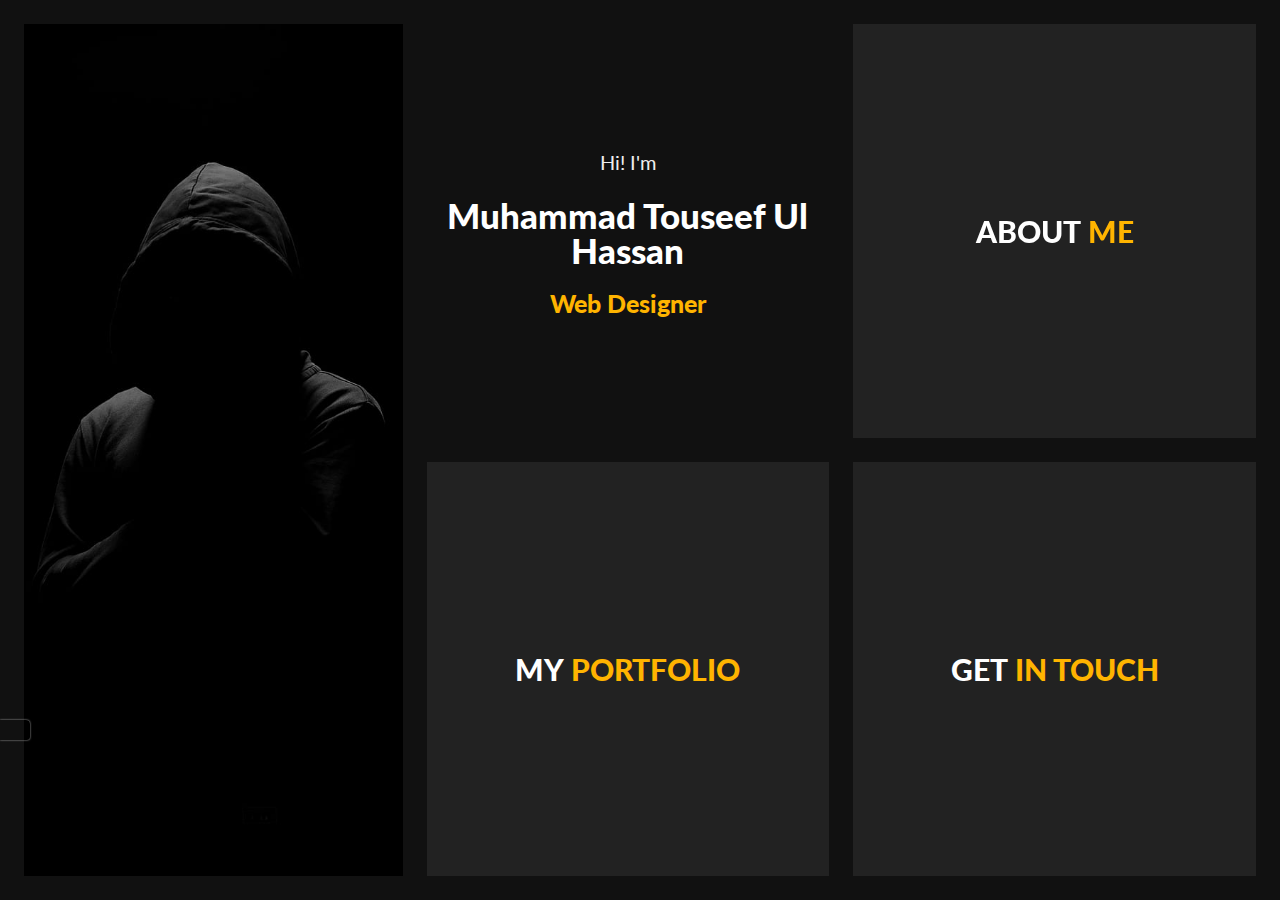
==== index.html @ 1f304528 "potfolio site" ====
<!DOCTYPE html>
<html lang="en">

<head>
      <meta charset="utf-8" />
      <title>Personal Portfolio</title>
      <meta name="viewport" content="width=device-width, initial-scale=1.0" />
      <link href="https://fonts.googleapis.com/css?family=Lato:400,700,900" rel="stylesheet" />

      <!-- Template CSS Files -->
      <!-- <link rel="stylesheet" type="text/css" href="css/font-awesome.min.css" /> -->
      <link rel="stylesheet" href="https://cdnjs.cloudflare.com/ajax/libs/font-awesome/6.4.0/css/all.min.css" integrity="sha512-iecdLmaskl7CVkqkXNQ/ZH/XLlvWZOJyj7Yy7tcenmpD1ypASozpmT/E0iPtmFIB46ZmdtAc9eNBvH0H/ZpiBw==" crossorigin="anonymous" referrerpolicy="no-referrer" />      <link rel="stylesheet" type="text/css" href="css/jquery.animatedheadline.css" />
      <link rel="stylesheet" type="text/css" href="css/materialize.min.css" />
      <link rel="stylesheet" type="text/css" href="css/style.css" />
      <link rel="stylesheet" type="text/css" href="css/skins/yellow.css" />

      <!-- Live Style Switcher - demo only -->
      <link rel="alternate stylesheet" type="text/css" title="blue" href="css/skins/blue.css" />
      <link rel="alternate stylesheet" type="text/css" title="blueviolet" href="css/skins/blueviolet.css" />
      <link rel="alternate stylesheet" type="text/css" title="goldenrod" href="css/skins/goldrenrod.css" />
      <link rel="alternate stylesheet" type="text/css" title="green" href="css/skins/green.css" />
      <link rel="alternate stylesheet" type="text/css" title="magenta" href="css/skins/magenta.css" />
      <link rel="alternate stylesheet" type="text/css" title="orange" href="css/skins/orange.css" />
      <link rel="alternate stylesheet" type="text/css" title="purple" href="css/skins/purple.css" />
      <link rel="alternate stylesheet" type="text/css" title="red" href="css/skins/red.css" />
      <link rel="alternate stylesheet" type="text/css" title="yellow" href="css/skins/yellow.css" />
      <link rel="alternate stylesheet" type="text/css" title="yellowgreen" href="css/skins/yellowgreen.css" />
      <link rel="stylesheet" type="text/css" href="css/styleswitcher.css" />

      <!-- Template JS Files -->
      <script src="js/modernizr.custom.js"></script>
</head>

<body class="dark">
      <!-- Preloader Start -->
      <div id="loader-wrapper">
            <div id="loader"></div>
            <div class="loader-section section-left"></div>
            <div class="loader-section section-right"></div>
      </div>
      <!-- Preloader Ends -->
      <!-- Live Style Switcher Starts - demo only -->
      <div id="switcher" class="">
            <div class="content-switcher">
                  <h4>STYLE SWITCHER</h4>
                  <ul>
                        <li>
                              <a href="#" onclick="setActiveStyleSheet('purple');" title="purple" class="color"><img
                                          src="images/styleswitcher/purple.png" alt="purple" /></a>
                        </li>
                        <li>
                              <a href="#" onclick="setActiveStyleSheet('red');" title="red" class="color"><img
                                          src="images/styleswitcher/red.png" alt="red" /></a>
                        </li>
                        <li>
                              <a href="#" onclick="setActiveStyleSheet('blueviolet');" title="blueviolet"
                                    class="color"><img src="images/styleswitcher/blueviolet.png" alt="blueviolet" /></a>
                        </li>
                        <li>
                              <a href="#" onclick="setActiveStyleSheet('blue');" title="blue" class="color"><img
                                          src="images/styleswitcher/blue.png" alt="blue" /></a>
                        </li>
                        <li>
                              <a href="#" onclick="setActiveStyleSheet('goldenrod');" title="goldenrod"
                                    class="color"><img src="images/styleswitcher/goldenrod.png" alt="goldenrod" /></a>
                        </li>
                        <li>
                              <a href="#" onclick="setActiveStyleSheet('magenta');" title="magenta" class="color"><img
                                          src="images/styleswitcher/magenta.png" alt="magenta" /></a>
                        </li>
                        <li>
                              <a href="#" onclick="setActiveStyleSheet('yellowgreen');" title="yellowgreen"
                                    class="color"><img src="images/styleswitcher/yellowgreen.png"
                                          alt="yellowgreen" /></a>
                        </li>
                        <li>
                              <a href="#" onclick="setActiveStyleSheet('orange');" title="orange" class="color"><img
                                          src="images/styleswitcher/orange.png" alt="orange" /></a>
                        </li>
                        <li>
                              <a href="#" onclick="setActiveStyleSheet('green');" title="green" class="color"><img
                                          src="images/styleswitcher/green.png" alt="green" /></a>
                        </li>
                        <li>
                              <a href="#" onclick="setActiveStyleSheet('yellow');" title="yellow" class="color"><img
                                          src="images/styleswitcher/yellow.png" alt="yellow" /></a>
                        </li>
                  </ul>
                  <h4>BODY SKIN</h4>

                  <label>
                        <input class="dark_switch" type="radio" name="color_style" id="is_light" value="light" />
                        Light</label>
                  <label>
                        <input class="dark_switch" type="radio" name="color_style" id="is_dark" value="dark"
                              checked="checked" />
                        Dark</label><br />

                  <!-- <a href="" class="waves-effect waves-light btn font-weight-700 purchase hoverable"><i
                              class="fa fa-shopping-cart"></i> Purchase</a> -->
                  <div id="hideSwitcher">&times;</div>
            </div>
      </div>
      <div id="showSwitcher" class="styleSecondColor">
            <!-- <i class="fa fa-cog fa-spin"></i> -->
            <i class="fa fa-duotone fa-gear fa-spin"></i>
      </div>
      <!-- Live Style Switcher Ends - demo only -->
      <!-- Wrapper Starts -->
      <div class="wrapper">
            <div class="main-picture men hide-on-med-and-down"></div>
            <div id="bl-main" class="bl-main">
                  <!-- Top Left Section Starts -->
                  <section class="topleft">
                        <div class="bl-box row valign-wrapper">
                              <div class="row valign-wrapper mb-0">
                                    <div class="title-heading">
                                          <div class="selector uppercase" id="selector">
                                                <h3 class="ah-headline p-none m-none">
                                                      <span class="font-weight-400">Hi! I'm</span>
                                                      <span class="my-name">Muhammad Touseef Ul Hassan</span>
                                                      <span class="ah-words-wrapper">
                                                            <b class="is-visible">Web Designer</b>
                                                            <b>Web Developer</b>
                                                            <b>Graphic Designer</b>
                                                      </span>
                                                </h3>
                                          </div>
                                    </div>
                              </div>
                        </div>
                  </section>
                  <!-- Top Left Section Ends -->
                  <!-- About Section Starts -->
                  <section>
                        <!-- About Title Starts -->
                        <div class="bl-box valign-wrapper">
                              <div class="page-title center-align">
                                    <h2 class="center-align">
                                          <span data-hover="About">About </span>
                                          <span data-hover="Me">Me</span>
                                    </h2>
                              </div>
                        </div>
                        <!-- About Title Ends -->
                        <!-- About Expanded Starts -->
                        <div class="bl-content">
                              <!-- Main Heading Starts -->
                              <div class="container page-title custom-page-title">
                                    <h2 class="center-align">
                                          <span>About</span>
                                          <span>Me</span>
                                    </h2>
                              </div>
                              <!-- Main Heading Ends -->
                              <div class="container infos">
                                    <!-- Divider Starts -->
                                    <div class="divider center-align">
                                          <span class="outer-line"></span>
                                          <span class="fa fa-vcard" aria-hidden="true"></span>
                                          <span class="outer-line"></span>
                                    </div>
                                    <!-- Divider Ends -->
                                    <!-- Personal Informations Starts -->
                                    <div class="row">
                                          <!-- Picture Starts -->
                                          <div
                                                class="col s12 m4 profile-picture show-on-medium-and-down section-padding">
                                                <img src="images/touseef.jpeg" class="responsive-img my-picture"
                                                      alt="My Photo" />
                                          </div>
                                          <!-- Picture Ends -->
                                          <div class="col s12 m8 l12 xl12 personal-info section-padding">
                                                <h6 class="uppercase">
                                                      <i class="fa fa-user"></i> Personal Info
                                                </h6>
                                                <div class="col m12 l12 xl9 p-none">
                                                      <p class="second-font">
                                                            I'm a Web Designer & Developer based in Punjab,
                                                            Pakistan. I have serious passion for developing, animations
                                                            and creating intuitive, with over 2+ years of experience.
                                                      </p>
                                                </div>
                                                <div class="col s12 m12 l6 p-none">
                                                      <ul class="second-font list-1">
                                                            <li>
                                                                  <span class="font-weight-700">First Name: </span>Muhammad Touseef Ul
                                                            </li>
                                                            <li>
                                                                  <span class="font-weight-700">Last Name: </span>Hassan
                                                            </li>
                                                            <li>
                                                                  <span class="font-weight-700">Date of birth: </span>18
                                                                  February 2000
                                                            </li>
                                                            <li>
                                                                  <span class="font-weight-700">Nationality:
                                                                  </span>Pakistan
                                                            </li>
                                                            <li>
                                                                  <span class="font-weight-700">Freelance:
                                                                  </span>Available
                                                            </li>
                                                      </ul>
                                                </div>
                                                <div class="col s12 m12 l6 p-none">
                                                      <ul class="second-font list-2">
                                                            <li>
                                                                  <span class="font-weight-700">Phone: </span>+92 3405442921
                                                            </li>
                                                            <li>
                                                                  <span class="font-weight-700">Address: </span>Jhelum,
                                                                  Pakistan
                                                            </li>
                                                            <li>
                                                                  <span class="font-weight-700">Email:
                                                                  </span>iamtouseef2000@gmail.com
                                                            </li>
                                                            <li>
                                                                  <span class="font-weight-700">Spoken Langages:
                                                                  </span>English - Urdu - Punjabi
                                                            </li>
                                                            <li>
                                                                  <span class="font-weight-700">Skype:
                                                                  </span>live:.cid.1e5088c8963021e5
                                                            </li>
                                                      </ul>
                                                </div>
                                                <a href="partials/Muhammad Touseef Ul Hassan Curriculum Vitae 3.0.pdf" class="btn btn-download font-weight-700" download>
                                                      Download CV <i class="fa fa-file-pdf"></i>
                                                </a>
                                                <!-- <a href="blog-dark.html" class="btn btn-blog font-weight-700">
                                                      My Blog <i class="fa fa-edit"></i>
                                                </a> -->
                                          </div>
                                    </div>
                                    <!-- Personal Informations Ends -->
                              </div>
                              <!-- Resume Starts -->
                              <div class="resume-container">
                                    <div class="container">
                                          <div class="valign-wrapper row">
                                                <!-- Resume Menu Starts -->
                                                <div class="resume-list col l4 section-padding">
                                                      <div class="resume-list-item is-active" data-index="0"
                                                            id="resume-list-item-0">
                                                            <div class="resume-list-item-inner">
                                                                  <h6 class="resume-list-item-title uppercase">
                                                                        <i class="fa fa-briefcase"></i> Experience
                                                                  </h6>
                                                            </div>
                                                      </div>
                                                      <div class="resume-list-item" data-index="1"
                                                            id="resume-list-item-1">
                                                            <div class="resume-list-item-inner">
                                                                  <h6 class="resume-list-item-title uppercase">
                                                                        <i class="fa fa-graduation-cap"></i> Education
                                                                  </h6>
                                                            </div>
                                                      </div>
                                                      <div class="resume-list-item" data-index="2"
                                                            id="resume-list-item-2">
                                                            <div class="resume-list-item-inner">
                                                                  <h6 class="resume-list-item-title uppercase">
                                                                        <i class="fa fa-star"></i> Skills
                                                                  </h6>
                                                            </div>
                                                      </div>
                                                </div>
                                                <!-- Resume Menu Ends -->
                                                <!-- Resume Content Starts -->
                                                <div class="col s12 m12 l8 resume-cards-container section-padding">
                                                      <div class="resume-cards">
                                                            <!-- Experience Starts -->
                                                            <div class="resume-card resume-card-0" data-index="0">
                                                                  <!-- Experience Header Title Starts -->
                                                                  <div class="resume-card-header">
                                                                        <div class="resume-card-name">
                                                                              <i class="fa fa-briefcase"></i> Experience
                                                                        </div>
                                                                  </div>
                                                                  <!-- Experience Header Title Ends -->
                                                                  <!-- Experience Content Starts -->
                                                                  <div class="resume-card-body experience">
                                                                        <div
                                                                              class="resume-card-body-container second-font">
                                                                              <!-- Single Experience Starts -->
                                                                              <div class="resume-content">
                                                                                    <h6 class="uppercase">
                                                                                          <span>Web Developer -
                                                                                          </span><i>ACE Money Transfer</i>
                                                                                    </h6>
                                                                                    <span class="date"><i
                                                                                                class="fa fa-calendar-o"></i>
                                                                                          2023 -
                                                                                          Present</span>
                                                                                    <p>
                                                                                         Working as a PHP Laravel Web Developer.  
                                                                                    </p>
                                                                              </div>
                                                                              <!-- Single Experience Ends -->
                                                                              <span class="separator"></span>
                                                                              <!-- Single Experience Starts -->
                                                                              <div class="resume-content">
                                                                                    <h6 class="uppercase">
                                                                                          <span>Front end Web Developer -
                                                                                          </span><i>EssentialSofts</i>
                                                                                    </h6>
                                                                                    <span class="date"><i
                                                                                                class="fa fa-calendar-o"></i>
                                                                                          2021</span>
                                                                                    <p>
                                                                                          Worked as an internee in front end web development.
                                                                                    </p>
                                                                              </div>
                                                                              <!-- Single Experience Ends -->
                                                                              <span class="separator"></span>
                                                                              <!-- Single Experience Starts -->
                                                                              <div class="resume-content">
                                                                                    <h6 class="uppercase">
                                                                                          <span>Senior Vice President -
                                                                                          </span><i>Hayatian Computing Society</i>
                                                                                    </h6>
                                                                                    <span class="date"><i
                                                                                                class="fa fa-calendar-o"></i>
                                                                                          2021 -
                                                                                          2022</span>
                                                                                    <p>
                                                                                          Served a University's Society as a Senior Vice President
                                                                                    </p>
                                                                              </div>
                                                                              <!-- Single Experience Ends -->
                                                                              <span class="separator"></span>
                                                                              <!-- Single Experience Starts -->
                                                                              <div class="resume-content">
                                                                                    <h6 class="uppercase">
                                                                                          <span>Information Secretary -
                                                                                          </span><i>Hayatian Computing Society</i>
                                                                                    </h6>
                                                                                    <span class="date"><i
                                                                                                class="fa fa-calendar-o"></i>
                                                                                          2020 -
                                                                                          2021</span>
                                                                                    <p>
                                                                                          Served a University's Society as an Information Secretary
                                                                                    </p>
                                                                              </div>
                                                                        </div>
                                                                  </div>
                                                                  <!-- Experience Content Starts -->
                                                            </div>
                                                            <!-- Experience Ends -->
                                                            <!-- Education Starts -->
                                                            <div class="resume-card resume-card-1" data-index="1">
                                                                  <!-- Education Header Title Starts -->
                                                                  <div class="resume-card-header">
                                                                        <div class="resume-card-name">
                                                                              <i class="fa fa-graduation-cap"></i>
                                                                              Education
                                                                        </div>
                                                                  </div>
                                                                  <!-- Education Header Title Starts -->
                                                                  <div class="resume-card-body education">
                                                                        <div
                                                                              class="resume-card-body-container second-font">
                                                                              <!-- Single Education Starts -->
                                                                              <div class="resume-content">
                                                                                    <h6 class="uppercase">
                                                                                          <span>Bachelors in Computer Science -
                                                                                          </span><i>University of Gujrat</i>
                                                                                    </h6>
                                                                                    <span class="date"><i
                                                                                                class="fa fa-calendar-o"></i>
                                                                                          2018 -
                                                                                          2022</span>
                                                                                    <p>
                                                                                          Studied Bachelors in Computer Science from University of Gujrat
                                                                                    </p>
                                                                              </div>
                                                                              <!-- Single Education Ends -->
                                                                              <span class="separator"></span>
                                                                              <!-- Single Education Starts -->
                                                                              <div class="resume-content">
                                                                                    <h6 class="uppercase">
                                                                                          <span>FSc. Pre Engineering -
                                                                                          </span><i>Govt. Postgraduate College, Jhelum</i>
                                                                                    </h6>
                                                                                    <span class="date"><i
                                                                                                class="fa fa-calendar-o"></i>
                                                                                          2016 -
                                                                                          2018</span>
                                                                                    <p>
                                                                                          Studied FSc. Pre Engineering at Govt. Postgraduate College, Jhelum
                                                                                    </p>
                                                                              </div>
                                                                              <!-- Single Education Ends -->
                                                                              <span class="separator"></span>
                                                                              <!-- Single Education Starts -->
                                                                              <div class="resume-content">
                                                                                    <h6 class="uppercase">
                                                                                          <span>Matriculation -
                                                                                          </span><i>Govt. High School, Sarai Alamgir</i>
                                                                                    </h6>
                                                                                    <span class="date"><i
                                                                                                class="fa fa-calendar-o"></i>
                                                                                          2014 -
                                                                                          2016</span>
                                                                                    <p>
                                                                                          Studied Matriculation at Govt. High School, Sarai Alamgir
                                                                                    </p>
                                                                              </div>
                                                                              <!-- Single Education Ends -->
                                                                        </div>
                                                                  </div>
                                                            </div>
                                                            <!-- Education Ends -->
                                                            <!-- Skills Starts -->
                                                            <div class="resume-card resume-card-2" data-index="2">
                                                                  <!-- Skills Header Title Starts -->
                                                                  <div class="resume-card-header">
                                                                        <div class="resume-card-name">
                                                                              <i class="fa fa-star"></i> Skills
                                                                        </div>
                                                                  </div>
                                                                  <!-- Skills Header Title Starts -->
                                                                  <div class="resume-card-body skills">
                                                                        <div
                                                                              class="resume-card-body-container second-font">
                                                                              <div class="row">
                                                                                    <!-- Skills Row Starts -->
                                                                                    <div class="col s6">
                                                                                          <!-- Single Skills Starts -->
                                                                                          <div class="resume-content">
                                                                                                <h6 class="uppercase">
                                                                                                      Html <i class="fa-brands fa-html5 fa-fade fa-lg" style="color: #e34c26; margin-left: 38px;"></i></h6>
                                                                                                <p>
                                                                                                      <i
                                                                                                            class="fa fa-star"></i>
                                                                                                      <i
                                                                                                            class="fa fa-star"></i>
                                                                                                      <i
                                                                                                            class="fa fa-star"></i>
                                                                                                      <i
                                                                                                            class="fa fa-star"></i>
                                                                                                      <i class="fa-regular fa-star"></i>

                                                                                                </p>
                                                                                          </div>
                                                                                          <!-- Single Skills Ends -->
                                                                                          <!-- Single Skills Starts -->
                                                                                          <div class="resume-content">
                                                                                                <h6 class="uppercase">
                                                                                                      Javascript <i class="fa-brands fa-square-js fa-fade fa-lg" style="color: #F0DB4F; margin-left: 5px;"></i></h6>
                                                                                                <p>
                                                                                                      <i
                                                                                                            class="fa fa-star"></i>
                                                                                                      <i
                                                                                                            class="fa fa-star"></i>
                                                                                                      <i
                                                                                                            class="fa fa-star"></i>
                                                                                                      <i
                                                                                                            class="fa fa-star-half-stroke"></i>
                                                                                                      <i class="fa-regular fa-star"></i>
                                                                                                </p>
                                                                                          </div>
                                                                                          <!-- Single Skills Ends -->
                                                                                          <!-- Single Skills Starts -->
                                                                                          <div class="resume-content">
                                                                                                <h6 class="uppercase">
                                                                                                      CSS <i class="fa-brands fa-css3-alt fa-fade fa-lg" style="color: #3C99DC; margin-left: 46px;"></i></h6>
                                                                                                <p>
                                                                                                      <i
                                                                                                            class="fa fa-star"></i>
                                                                                                      <i
                                                                                                            class="fa fa-star"></i>
                                                                                                      <i
                                                                                                            class="fa fa-star"></i>
                                                                                                      <i
                                                                                                            class="fa fa-star-half-stroke"></i>
                                                                                                      <i class="fa-regular fa-star"></i>
                                                                                                </p>
                                                                                          </div>
                                                                                          <!-- Single Skills Ends -->
                                                                                          <!-- Single Skills Starts -->
                                                                                          <div class="resume-content">
                                                                                                <h6 class="uppercase">
                                                                                                      PHP <i class="fa-brands fa-php fa-fade fa-xl" style="color: #474A8A; margin-left: 35px;"></i></h6>
                                                                                                <p>
                                                                                                      <i
                                                                                                      class="fa fa-star"></i>
                                                                                                      <i
                                                                                                            class="fa fa-star"></i>
                                                                                                      <i
                                                                                                            class="fa fa-star"></i>
                                                                                                      <i
                                                                                                            class="fa fa-star-half-stroke"></i>
                                                                                                      <i class="fa-regular fa-star"></i>
                                                                                                </p>
                                                                                          </div>
                                                                                          <!-- Single Skills Ends -->
                                                                                          <!-- Single Skills Starts -->
                                                                                          <div class="resume-content">
                                                                                                <h6 class="uppercase">
                                                                                                      jQuery  <i class="fa-solid fa-code fa-fade fa-lg" style="color: #0868AC; margin-left: 22px;"></i>
                                                                                                <p>
                                                                                                      <i
                                                                                                            class="fa fa-star"></i>
                                                                                                      <i
                                                                                                            class="fa fa-star"></i>
                                                                                                      <i
                                                                                                            class="fa fa-star"></i>
                                                                                                      <i class="fa-regular fa-star"></i>
                                                                                                      <i class="fa-regular fa-star"></i>
                                                                                                </p>
                                                                                          </div>
                                                                                          <!-- Single Skills Ends -->
                                                                                          <!-- Single Skills Starts -->
                                                                                          <div class="resume-content">
                                                                                                <h6 class="uppercase">
                                                                                                      Laravel <i class="fa-brands fa-laravel fa-fade fa-lg" style="color: #F05340; margin-left: 23px;"></i></h6>
                                                                                                <p>
                                                                                                      <i
                                                                                                            class="fa fa-star"></i>
                                                                                                      <i
                                                                                                            class="fa fa-star"></i>
                                                                                                      <i
                                                                                                            class="fa fa-star"></i>
                                                                                                      <i class="fa-regular fa-star"></i>
                                                                                                      <i class="fa-regular fa-star"></i>
                                                                                                </p>
                                                                                          </div>
                                                                                          <!-- Single Skills Ends -->
                                                                                    </div>
                                                                                    <!-- Skills Row Ends -->
                                                                                    <!-- Skills Row Starts -->
                                                                                    <div class="col s6">
                                                                                          <!-- Single Skills Starts -->
                                                                                          <div class="resume-content">
                                                                                                <h6 class="uppercase">
                                                                                                      Canva <i class="fa-solid fa-pen-nib fa-fade fa-lg" style="color: #20C4CB; margin-left: 28px;"></i></h6>
                                                                                                <p>
                                                                                                      <i
                                                                                                            class="fa fa-star"></i>
                                                                                                      <i
                                                                                                            class="fa fa-star"></i>
                                                                                                      <i
                                                                                                            class="fa fa-star"></i>
                                                                                                      <i
                                                                                                      class="fa fa-star-half-stroke"></i>
                                                                                                      <i class="fa-regular fa-star"></i>
                                                                                                </p>
                                                                                          </div>
                                                                                          <!-- Single Skills Ends -->
                                                                                          <!-- Single Skills Starts -->
                                                                                          <div class="resume-content">
                                                                                                <h6 class="uppercase">
                                                                                                      Bootstrap <i class="fa-brands fa-bootstrap fa-fade fa-lg" style="color: #553C7B; margin-left: 5px;"></i></h6>
                                                                                                <p>
                                                                                                      <i
                                                                                                            class="fa fa-star"></i>
                                                                                                      <i
                                                                                                            class="fa fa-star"></i>
                                                                                                      <i
                                                                                                            class="fa fa-star"></i>
                                                                                                      <i
                                                                                                            class="fa fa-star-half-stroke"></i>
                                                                                                      <i class="fa-regular fa-star"></i>
                                                                                                </p>
                                                                                          </div>
                                                                                          <!-- Single Skills Ends -->
                                                                                          <!-- Single Skills Starts -->
                                                                                          <div class="resume-content">
                                                                                                <h6 class="uppercase">
                                                                                                      Powerpoint <i class="fa-solid fa-file-powerpoint fa-fade fa-lg" style="color: #D04423;"></i></h6>
                                                                                                <p>
                                                                                                      <i
                                                                                                            class="fa fa-star"></i>
                                                                                                      <i
                                                                                                            class="fa fa-star"></i>
                                                                                                      <i
                                                                                                            class="fa fa-star"></i>
                                                                                                      <i
                                                                                                            class="fa fa-star-half-stroke"></i>
                                                                                                      <i class="fa-regular fa-star"></i>

                                                                                                </p>
                                                                                          </div>
                                                                                          <!-- Single Skills Ends -->
                                                                                          <!-- Single Skills Starts -->
                                                                                          <div class="resume-content">
                                                                                                <h6 class="uppercase">
                                                                                                      MS Excel <i class="fa-solid fa-file-csv fa-fade fa-lg" style="color: #1D6F42; margin-left: 14px;"></i></h6>
                                                                                                <p>
                                                                                                      <i
                                                                                                            class="fa fa-star"></i>
                                                                                                      <i
                                                                                                            class="fa fa-star"></i>
                                                                                                      <i
                                                                                                            class="fa fa-star"></i>
                                                                                                      <i
                                                                                                            class="fa fa-star-half-stroke"></i>
                                                                                                      <i class="fa-regular fa-star"></i>

                                                                                                </p>
                                                                                          </div>
                                                                                          <!-- Single Skills Ends -->
                                                                                          <!-- Single Skills Starts -->
                                                                                          <div class="resume-content">
                                                                                                <h6 class="uppercase">
                                                                                                      MS Word <i class="fa-solid fa-file-word fa-fade fa-lg" style="color: #2a539a; margin-left: 10px;"></i></h6>
                                                                                                <p>
                                                                                                      <i
                                                                                                            class="fa fa-star"></i>
                                                                                                      <i
                                                                                                            class="fa fa-star"></i>
                                                                                                      <i
                                                                                                            class="fa fa-star"></i>
                                                                                                      <i
                                                                                                            class="fa fa-star"></i>
                                                                                                      <i class="fa-regular fa-star"></i>
                                                                                                </p>
                                                                                          </div>
                                                                                          <!-- Single Skills Ends -->
                                                                                          <!-- Single Skills Starts -->
                                                                                          <div class="resume-content">
                                                                                                <h6 class="uppercase">
                                                                                                      Python <i class="fa-brands fa-python fa-fade fa-lg" style="color: #4B8BBE; margin-left: 23px;"></i></h6>
                                                                                                <p>
                                                                                                      <i
                                                                                                            class="fa fa-star"></i>
                                                                                                      <i
                                                                                                            class="fa fa-star"></i>
                                                                                                      <i
                                                                                                            class="fa fa-star"></i>
                                                                                                      <i class="fa-regular fa-star"></i>
                                                                                                      <i class="fa-regular fa-star"></i>
                                                                                                </p>
                                                                                          </div>
                                                                                          <!-- Single Skills Ends -->
                                                                                    </div>
                                                                                    <!-- Skills Row Ends -->
                                                                              </div>
                                                                        </div>
                                                                  </div>
                                                            </div>
                                                            <!-- Skills Ends -->
                                                      </div>
                                                </div>
                                                <!-- Resume Content Ends -->
                                          </div>
                                    </div>
                              </div>
                              <!-- Resume Ends -->
                              <!-- Fun Facts Starts -->
                              <div class="container badges">
                                    <div class="row">
                                          <!-- Fact Badge Item Starts -->
                                          <div class="col s12 m4 l4 center-align">
                                                <h3>
                                                      <i class="fa fa-briefcase"></i>
                                                      <span class="font-weight-900">2+</span>
                                                </h3>
                                                <h6 class="uppercase font-weight-700">Years Experience</h6>
                                          </div>
                                          <!-- Fact Badge Item Ends -->
                                          <!-- Fact Badge Item Starts -->
                                          <div class="col s12 m4 l4 center-align">
                                                <h3>
                                                      <i class="fa-regular fa-handshake"></i>
                                                      <span class="font-weight-900">10+</span>
                                                </h3>
                                                <h6 class="uppercase font-weight-700">Done Projects</h6>
                                          </div>
                                          <!-- Fact Badge Item Ends -->
                                          <!-- Fact Badge Item Starts -->
                                          <div class="col s12 m4 l4 center-align">
                                                <h3>
                                                      <i class="fa-regular fa-heart"></i>
                                                      <span class="font-weight-900">30+</span>
                                                </h3>
                                                <h6 class="uppercase font-weight-700">Happy customers</h6>
                                          </div>
                                          <!-- Fact Badge Item Ends -->
                                    </div>
                              </div>
                              <!-- Fun Facts Ends -->
                        </div>
                        <!-- End Expanded About -->
                        <img alt="close" src="images/close-button.png" class="bl-icon-close" />
                  </section>
                  <!-- About Ends -->
                  <!-- Portfolio Starts -->
                  <section id="bl-work-section">
                        <!-- Portfolio Title Starts -->
                        <div class="bl-box valign-wrapper">
                              <div class="page-title center-align">
                                    <h2 class="center-align">
                                          <span data-hover="my">my </span>
                                          <span data-hover="portfolio">portfolio</span>
                                    </h2>
                              </div>
                        </div>
                        <!-- Portfolio Title Ends -->
                        <!-- Portfolio Expanded Starts -->
                        <div class="bl-content">
                              <!-- Main Heading Starts -->
                              <div class="container page-title center-align">
                                    <h2 class="center-align">
                                          <span data-hover="my">my </span>
                                          <span data-hover="portfolio">portfolio</span>
                                    </h2>
                              </div>
                              <!-- Main Heading Ends -->
                              <div class="container">
                                    <!-- Divider Starts -->
                                    <div class="divider center-align">
                                          <span class="outer-line"></span>
                                          <span class="fa fa-suitcase" aria-hidden="true"></span>
                                          <span class="outer-line"></span>
                                    </div>
                                    <!-- Divider Ends -->
                                    <div class="row center-align da-thumbs" id="bl-work-items">
                                          <!-- Project Starts -->
                                          <div class="col s12 m6 l6 xl6" data-panel="panel-1">
                                                <a href="#">
                                                      <img class="responsive-img" src="images/projects/project-1.jpeg"
                                                            alt="Project" />
                                                      <div class="valign-wrapper">
                                                            <span class="font-weight-700 uppercase">Image Project</span>
                                                      </div>
                                                </a>
                                          </div>
                                          <!-- Project Ends -->
                                          <!-- Project Starts -->
                                          <div class="col s12 m6 l6 xl6" data-panel="panel-2">
                                                <a href="#">
                                                      <img class="responsive-img" src="images/projects/project-1.jpeg"
                                                            alt="Project" />
                                                      <div class="valign-wrapper">
                                                            <span class="font-weight-700 uppercase">Slider
                                                                  Project</span>
                                                      </div>
                                                </a>
                                          </div>
                                          <!-- Project Ends -->
                                          <!-- Project Starts -->
                                          <div class="col s12 m6 l6 xl6" data-panel="panel-3">
                                                <a href="#">
                                                      <img class="responsive-img" src="images/projects/project-1.jpeg"
                                                            alt="Project" />
                                                      <div class="valign-wrapper">
                                                            <span class="font-weight-700 uppercase">Youtube Video</span>
                                                      </div>
                                                </a>
                                          </div>
                                          <!-- Project Ends -->
                                          <!-- Project Starts -->
                                          <div class="col s12 m6 l6 xl6" data-panel="panel-4">
                                                <a href="#">
                                                      <img class="responsive-img" src="images/projects/project-1.jpeg"
                                                            alt="Project" />
                                                      <div class="valign-wrapper">
                                                            <span class="font-weight-700 uppercase">Local Video</span>
                                                      </div>
                                                </a>
                                          </div>
                                          <!-- Project Ends -->
                                          <!-- Project Starts -->
                                          <!-- <div class="col s12 m6 l6 xl4" data-panel="panel-5">
                                                <a href="#">
                                                      <img class="responsive-img" src="images/projects/project-1.jpeg"
                                                            alt="Project" />
                                                      <div class="valign-wrapper">
                                                            <span class="font-weight-700 uppercase">Image Project</span>
                                                      </div>
                                                </a>
                                          </div> -->
                                          <!-- Project Ends -->
                                          <!-- Project Starts -->
                                          <!-- <div class="col s12 m6 l6 xl4" data-panel="panel-6">
                                                <a href="#">
                                                      <img class="responsive-img" src="images/projects/project-1.jpeg"
                                                            alt="Project" />
                                                      <div class="valign-wrapper">
                                                            <span class="font-weight-700 uppercase">Image Project</span>
                                                      </div>
                                                </a>
                                          </div> -->
                                          <!-- Project Ends -->
                                          <!-- Project Starts -->
                                          <!-- <div class="col s12 m6 l6 xl4" data-panel="panel-7">
                                                <a href="#">
                                                      <img class="responsive-img" src="images/projects/project-1.jpeg"
                                                            alt="Project" />
                                                      <div class="valign-wrapper">
                                                            <span class="font-weight-700 uppercase">Image Project</span>
                                                      </div>
                                                </a>
                                          </div> -->
                                          <!-- Project Ends -->
                                          <!-- Project Starts -->
                                          <!-- <div class="col s12 m6 l6 xl4" data-panel="panel-8">
                                                <a href="#">
                                                      <img class="responsive-img" src="images/projects/project-1.jpeg"
                                                            alt="Project" />
                                                      <div class="valign-wrapper">
                                                            <span class="font-weight-700 uppercase">Image Project</span>
                                                      </div>
                                                </a>
                                          </div> -->
                                          <!-- Project Ends -->
                                          <!-- Project Starts -->
                                          <!-- <div class="col s12 m6 l6 xl4" data-panel="panel-9">
                                                <a href="#">
                                                      <img class="responsive-img" src="images/projects/project-1.jpeg"
                                                            alt="Project" />
                                                      <div class="valign-wrapper">
                                                            <span class="font-weight-700 uppercase">Image Project</span>
                                                      </div>
                                                </a>
                                          </div> -->
                                          <!-- Project Ends -->
                                    </div>
                              </div>
                        </div>
                        <!-- Portfolio Expanded Ends -->
                        <img alt="close" src="images/close-button.png" class="bl-icon-close" />
                  </section>
                  <!-- Portfolio Section Ends -->
                  <!-- Contact Section Starts -->
                  <section>
                        <!-- Contact Title Starts -->
                        <div class="bl-box valign-wrapper">
                              <div class="page-title center-align">
                                    <h2 class="center-align">
                                          <span data-hover="get">get </span>
                                          <span data-hover="in touch">in touch</span>
                                    </h2>
                              </div>
                        </div>
                        <!-- Contact Title Ends -->
                        <!-- Expanded Contact Starts -->
                        <div class="bl-content">
                              <!-- Main Heading Starts -->
                              <div class="container page-title center-align">
                                    <h2 class="center-align">
                                          <span data-hover="get">get </span>
                                          <span data-hover="in touch">in touch</span>
                                    </h2>
                              </div>
                              <!-- Main Heading Ends -->
                              <div class="container">
                                    <!-- Divider Starts -->
                                    <div class="divider center-align">
                                          <span class="outer-line"></span>
                                          <span class="fa fa-envelope-open" aria-hidden="true"></span>
                                          <span class="outer-line"></span>
                                    </div>
                                    <!-- Divider Ends -->
                                    <div class="row contact section-padding">
                                          <!-- Contact Infos Starts -->
                                          <div class="col s12 m5 l5 xl4 leftside">
                                                <!-- Contacts Starts -->
                                                <h6 class="font-weight-700 uppercase">Phone</h6>
                                                <span class="font-weight-400 second-font"><i class="fa fa-phone"></i>
                                                      +92 3405442921</span>
                                                <h6 class="font-weight-700 uppercase">Email</h6>
                                                <span class="font-weight-400 second-font"><i class="fa fa-envelope"></i>
                                                      iamtouseef2000@gmail.com</span>
                                                <h6 class="font-weight-700 uppercase">Skype</h6>
                                                <span class="font-weight-400 second-font"><i class="fa-brands fa-skype"></i>
                                                      live:.cid.1e5088c8963021e5</span>
                                                <h6 class="font-weight-700 uppercase">Address</h6>
                                                <span class="font-weight-400 second-font"><i class="fa fa-home"></i>
                                                      Jhelum, Pakistan</span><br />
                                                <!-- Contacts Ends -->
                                                <!-- Social Media Profiles Starts -->
                                                <h6 class="font-weight-700 uppercase">Social Profiles</h6>
                                                <div class="social">
                                                      <ul class="list-inline social social-intro center-align p-none">
                                                            <li class="facebook">
                                                                  <a href="https://www.facebook.com/iamTouseef2000" target="_blank"><i class="fa-brands fa-facebook-f"></i></a>
                                                            </li>
                                                            <li class="twitter">
                                                                  <a href="https://twitter.com/iamTouseef2000" target="_blank"><i class="fa-brands fa-twitter"></i></a>
                                                            </li>
                                                            <li class="github">
                                                                  <a href="https://github.com/iamTouseef2000" target="_blank"><i class="fa-brands fa-github fa-2xl"></i></a>
                                                            </li>
                                                            <li class="linkedin">
                                                                  <a href="https://www.linkedin.com/in/iamTouseef2000" target="_blank"><i class="fa-brands fa-linkedin-in"></i></a>
                                                            </li>
                                                            <li class="instagram">
                                                                  <a href="https://www.instagram.com/iamtouseef2000" target="_blank"><i class="fa-brands fa-instagram"></i></a>
                                                            </li>
                                                      </ul>
                                                </div>
                                                <!-- Social Media Profiles Ends -->
                                          </div>
                                          <!-- Contact Infos Ends -->
                                          <!-- Contact Form Starts -->
                                          <div class="col s12 m7 l7 xl8 rightside">
                                                <h6 class="uppercase m-none font-weight-700">
                                                      Feel free to drop me a line
                                                </h6>
                                                <div class="row">
                                                      <p class="col s12 m12 l12 xl10 second-font">
                                                            If you have any suggestion, project or even you want to
                                                            say Hello.. Please fill out the form below and I will
                                                            reply you shortly.
                                                      </p>
                                                </div>
                                                <form class="contactform" method="post" action="php/process-form.php">
                                                      <!-- Name Field Starts -->
                                                      <div class="input-field second-font">
                                                            <i class="fa fa-user prefix"></i>
                                                            <input id="name" name="name" type="text" class="validate"
                                                                  required />
                                                            <label class="font-weight-400" for="name">Your Name</label>
                                                      </div>
                                                      <!-- Name Field Ends -->
                                                      <!-- Email Field Starts -->
                                                      <div class="input-field second-font">
                                                            <i class="fa fa-envelope prefix"></i>
                                                            <input id="email" type="email" name="email" class="validate"
                                                                  required />
                                                            <label for="email">Your Email</label>
                                                      </div>
                                                      <!-- Email Field Ends -->
                                                      <!-- Comment Textarea Starts -->
                                                      <div class="input-field second-font">
                                                            <i class="fa fa-comments prefix"></i>
                                                            <textarea id="comment" name="comment"
                                                                  class="materialize-textarea" required></textarea>
                                                            <label for="comment">Your Comment</label>
                                                      </div>
                                                      <!-- Comment Textarea Ends -->
                                                      <!-- Submit Form Button Starts -->
                                                      <div class="col s12 m12 l9 xl8 submit-form">
                                                            <button class="btn font-weight-700" type="submit"
                                                                  name="send">
                                                                  Send Message <i class="fa-solid fa-paper-plane"></i>
                                                            </button>
                                                      </div>
                                                      <!-- Submit Form Button Ends -->
                                                      <div class="col s12 m12 l8 xl8 form-message">
                                                            <span
                                                                  class="output_message center-align font-weight-700 uppercase"></span>
                                                      </div>
                                                </form>
                                          </div>
                                          <!-- Contact Form Ends -->
                                    </div>
                              </div>
                        </div>
                        <!-- Expanded Contact Ends -->
                        <img alt="close" src="images/close-button.png" class="bl-icon-close" />
                  </section>
                  <!-- Contact Section Ends -->
                  <!-- Portfolio Panel Items Starts -->
                  <div class="bl-panel-items" id="bl-panel-work-items">
                        <!-- Project Starts -->
                        <div data-panel="panel-1">
                              <div class="row">
                                    <!-- Project Main Content Starts -->
                                    <div class="col s12 l6 xl6 section-padding section-padding-right-none">
                                          <img class="responsive-img" src="images/projects/project-1.jpeg"
                                                alt="project" />
                                    </div>
                                    <!-- Project Main Content Ends -->
                                    <!-- Project Details Starts -->
                                    <div class="col s12 l6 xl6 section-padding">
                                          <h3 class="font-weight-700 uppercase">Image Project</h3>
                                          <ul class="project-details second-font">
                                                <li>
                                                      <i class="fa fa-user"></i><span class="font-weight-700"> Client
                                                      </span>:
                                                      <span class="font-weight-400 uppercase">Envato</span>
                                                </li>
                                                <li>
                                                      <i class="fa-regular fa-calendar"></i><span class="font-weight-700">
                                                            Start Date </span>:
                                                      <span class="font-weight-400 uppercase">02/11/2017</span>
                                                </li>
                                                <li>
                                                      <i class="fa-regular fa-calendar-check"></i><span
                                                            class="font-weight-700"> End Date </span>:
                                                      <span class="font-weight-400 uppercase">02/08/2018</span>
                                                </li>
                                                <li>
                                                      <i class="fa-solid fa-screwdriver-wrench"></i>
                                                      <span class="font-weight-700"> Used Technologies</span> :
                                                      <span class="font-weight-400 uppercase">php, html, css,
                                                            javascript</span>
                                                </li>
                                          </ul>
                                          <hr />
                                          <a href="#" class="waves-effect waves-light btn font-weight-700">Preview <i
                                                      class="fa fa-external-link"></i></a>
                                    </div>
                                    <!-- Project Details Ends -->
                              </div>
                        </div>
                        <!-- Project Ends -->
                        <!-- Project Starts -->
                        <div data-panel="panel-2">
                              <div class="row">
                                    <!-- Project Main Content Starts -->
                                    <div class="col s12 l6 xl6 section-padding section-padding-right-none">
                                          <div class="carousel carousel-slider">
                                                <a class="carousel-item" href="#one!"><img class="responsive-img"
                                                            src="images/projects/project-1.jpeg" alt="project" /></a>
                                                <a class="carousel-item" href="#two!"><img class="responsive-img"
                                                            src="images/projects/project-1.jpeg" alt="project" /></a>
                                                <a class="carousel-item" href="#three!"><img class="responsive-img"
                                                            src="images/projects/project-1.jpeg" alt="project" /></a>
                                                <a class="carousel-item" href="#four!"><img class="responsive-img"
                                                            src="images/projects/project-1.jpeg" alt="project" /></a>
                                          </div>
                                    </div>
                                    <!-- Project Main Content Ends -->
                                    <!-- Project Details Starts -->
                                    <div class="col s12 l6 xl6 section-padding">
                                          <h3 class="font-weight-700 uppercase">Slider Project</h3>
                                          <ul class="project-details second-font">
                                                <li>
                                                      <i class="fa fa-user"></i><span class="font-weight-700"> Client
                                                      </span>:
                                                      <span class="font-weight-400 uppercase">Themeforest</span>
                                                </li>
                                                <li>
                                                      <i class="fa-regular fa-calendar"></i><span class="font-weight-700">
                                                            Start Date </span>:
                                                      <span class="font-weight-400 uppercase">02/11/2017</span>
                                                </li>
                                                <li>
                                                      <i class="fa-regular fa-calendar-check"></i><span
                                                            class="font-weight-700"> End Date </span>:
                                                      <span class="font-weight-400 uppercase">02/08/2018</span>
                                                </li>
                                                <li>
                                                      <i class="fa-solid fa-screwdriver-wrench"></i>
                                                      <span class="font-weight-700"> Used Technologies</span> :
                                                      <span class="font-weight-400 uppercase">php, html, css,
                                                            javascript</span>
                                                </li>
                                          </ul>
                                          <hr />
                                          <a href="#" class="waves-effect waves-light btn font-weight-700">Preview <i
                                                      class="fa fa-external-link"></i></a>
                                    </div>
                                    <!-- Project Details Ends -->
                              </div>
                        </div>
                        <!-- Project Ends -->
                        <!-- Project Starts -->
                        <div data-panel="panel-3">
                              <div class="row">
                                    <!-- Project Main Content Starts -->
                                    <div class="col s12 l6 xl6 section-padding section-padding-right-none">
                                          <div class="videocontainer">
                                                <iframe class="youtube-video"
                                                      src="https://www.youtube.com/embed/7e90gBu4pas?enablejsapi=1&version=3&playerapiid=ytplayer"
                                                      allowfullscreen></iframe>
                                          </div>
                                    </div>
                                    <!-- Project Main Content Ends -->
                                    <!-- Project Details Starts -->
                                    <div class="col s12 l6 xl6 section-padding">
                                          <h3 class="font-weight-700 uppercase">Youtube Video</h3>
                                          <ul class="project-details second-font">
                                                <li>
                                                      <i class="fa fa-user"></i><span class="font-weight-700"> Client
                                                      </span>:
                                                      <span class="font-weight-400 uppercase">Photodune</span>
                                                </li>
                                                <li>
                                                      <i class="fa-regular fa-calendar"></i><span class="font-weight-700">
                                                            Start Date </span>:
                                                      <span class="font-weight-400 uppercase">02/11/2017</span>
                                                </li>
                                                <li>
                                                      <i class="fa-regular fa-calendar-check"></i><span
                                                            class="font-weight-700"> End Date </span>:
                                                      <span class="font-weight-400 uppercase">02/08/2018</span>
                                                </li>
                                                <li>
                                                      <i class="fa-solid fa-screwdriver-wrench"></i>
                                                      <span class="font-weight-700"> Used Technologies</span> :
                                                      <span class="font-weight-400 uppercase">Adobe After Effects, Adobe
                                                            Audition</span>
                                                </li>
                                          </ul>
                                          <hr />
                                          <a href="#" class="waves-effect waves-light btn font-weight-700">Preview <i
                                                      class="fa fa-external-link"></i></a>
                                    </div>
                                    <!-- Project Details Ends -->
                              </div>
                        </div>
                        <!-- Project Ends -->
                        <!-- Project Starts -->
                        <div data-panel="panel-4">
                              <div class="row">
                                    <!-- Project Main Content Starts -->
                                    <div class="col s12 l6 xl6 section-padding section-padding-right-none">
                                          <video id="video" class="responsive-video" controls
                                                poster="images/projects/video/video-poster.png">
                                                <source src="images/projects/video/video.mp4" type="video/mp4" />
                                          </video>
                                    </div>
                                    <!-- Project Main Content Ends -->
                                    <!-- Project Details Starts -->
                                    <div class="col s12 l6 xl6 section-padding">
                                          <h3 class="font-weight-700 uppercase">Local Video</h3>
                                          <ul class="project-details second-font">
                                                <li>
                                                      <i class="fa fa-user"></i><span class="font-weight-700"> Client
                                                      </span>:
                                                      <span class="font-weight-400 uppercase">Videohive</span>
                                                </li>
                                                <li>
                                                      <i class="fa-regular fa-calendar"></i><span class="font-weight-700">
                                                            Start Date </span>:
                                                      <span class="font-weight-400 uppercase">02/11/2017</span>
                                                </li>
                                                <li>
                                                      <i class="fa-regular fa-calendar-check"></i></i><span
                                                            class="font-weight-700"> End Date </span>:
                                                      <span class="font-weight-400 uppercase">02/08/2018</span>
                                                </li>
                                                <li>
                                                      <i class="fa-solid fa-screwdriver-wrench"></i>
                                                      <span class="font-weight-700"> Used Technologies</span> :
                                                      <span class="font-weight-400 uppercase">Adobe After Effects, Movie
                                                            Maker</span>
                                                </li>
                                          </ul>
                                          <hr />
                                          <a href="#" class="waves-effect waves-light btn font-weight-700">Preview <i
                                                      class="fa fa-external-link"></i></a>
                                    </div>
                                    <!-- Project Details Ends -->
                              </div>
                        </div>
                        <!-- Project Ends -->
                        <!-- Project Starts -->
                        <div data-panel="panel-5">
                              <div class="row">
                                    <!-- Project Main Content Starts -->
                                    <div class="col s12 l6 xl6 section-padding section-padding-right-none">
                                          <img src="images/projects/project-1.jpeg" alt="project" />
                                    </div>
                                    <!-- Project Main Content Ends -->
                                    <!-- Project Details Starts -->
                                    <div class="col s12 l6 xl6 section-padding">
                                          <h3 class="font-weight-700 uppercase">Image Project</h3>
                                          <ul class="project-details second-font">
                                                <li>
                                                      <i class="fa fa-user"></i><span class="font-weight-700"> Client
                                                      </span>:
                                                      <span class="font-weight-400 uppercase">Graphicriver</span>
                                                </li>
                                                <li>
                                                      <i class="fa-regular fa-calendar"></i><span class="font-weight-700">
                                                            Start Date </span>:
                                                      <span class="font-weight-400 uppercase">02/11/2017</span>
                                                </li>
                                                <li>
                                                      <i class="fa-regular fa-calendar-check"></i><span
                                                            class="font-weight-700"> End Date </span>:
                                                      <span class="font-weight-400 uppercase">02/08/2018</span>
                                                </li>
                                                <li>
                                                      <i class="fa-solid fa-screwdriver-wrench"></i>
                                                      <span class="font-weight-700"> Used Technologies</span> :
                                                      <span class="font-weight-400 uppercase">Adobe Photoshop,
                                                            Gimp</span>
                                                </li>
                                          </ul>
                                          <hr />
                                          <a href="#" class="waves-effect waves-light btn font-weight-700">Preview <i
                                                      class="fa fa-external-link"></i></a>
                                    </div>
                                    <!-- Project Details Ends -->
                              </div>
                        </div>
                        <!-- Project Ends -->
                        <!-- Project Starts -->
                        <div data-panel="panel-6">
                              <div class="row">
                                    <!-- Project Main Content Starts -->
                                    <div class="col s12 l6 xl6 section-padding section-padding-right-none">
                                          <img src="images/projects/project-1.jpeg" alt="project" />
                                    </div>
                                    <!-- Project Main Content Ends -->
                                    <!-- Project Details Starts -->
                                    <div class="col s12 l6 xl6 section-padding">
                                          <h3 class="font-weight-700 uppercase">Image Project</h3>
                                          <ul class="project-details second-font">
                                                <li>
                                                      <i class="fa fa-user"></i><span class="font-weight-700"> Client
                                                      </span>:
                                                      <span class="font-weight-400 uppercase">Activeden</span>
                                                </li>
                                                <li>
                                                      <i class="fa-regular fa-calendar"></i><span class="font-weight-700">
                                                            Start Date </span>:
                                                      <span class="font-weight-400 uppercase">02/11/2017</span>
                                                </li>
                                                <li>
                                                      <i class="fa-regular fa-calendar-check"></i><span
                                                            class="font-weight-700"> End Date </span>:
                                                      <span class="font-weight-400 uppercase">02/08/2018</span>
                                                </li>
                                                <li>
                                                      <i class="fa-solid fa-screwdriver-wrench"></i>
                                                      <span class="font-weight-700"> Used Technologies</span> :
                                                      <span class="font-weight-400 uppercase">Adobe Flash, Paint</span>
                                                </li>
                                          </ul>
                                          <hr />
                                          <a href="#" class="waves-effect waves-light btn font-weight-700">Preview <i
                                                      class="fa fa-external-link"></i></a>
                                    </div>
                                    <!-- Project Details Ends -->
                              </div>
                        </div>
                        <!-- Project Ends -->
                        <!-- Project Starts -->
                        <div data-panel="panel-7">
                              <div class="row">
                                    <!-- Project Main Content Starts -->
                                    <div class="col s12 l6 xl6 section-padding section-padding-right-none">
                                          <img src="images/projects/project-1.jpeg" alt="project" />
                                    </div>
                                    <!-- Project Main Content Ends -->
                                    <!-- Project Details Starts -->
                                    <div class="col s12 l6 xl6 section-padding">
                                          <h3 class="font-weight-700 uppercase">Image Project</h3>
                                          <ul class="project-details second-font">
                                                <li>
                                                      <i class="fa fa-user"></i><span class="font-weight-700"> Client
                                                      </span>:
                                                      <span class="font-weight-400 uppercase">3D Ocean</span>
                                                </li>
                                                <li>
                                                      <i class="fa-regular fa-calendar"></i><span class="font-weight-700">
                                                            Start Date </span>:
                                                      <span class="font-weight-400 uppercase">02/11/2017</span>
                                                </li>
                                                <li>
                                                      <i class="fa-regular fa-calendar-check"></i><span
                                                            class="font-weight-700"> End Date </span>:
                                                      <span class="font-weight-400 uppercase">02/08/2018</span>
                                                </li>
                                                <li>
                                                      <i class="fa-solid fa-screwdriver-wrench"></i>
                                                      <span class="font-weight-700"> Used Technologies</span> :
                                                      <span class="font-weight-400 uppercase">3DS Max, Adobe
                                                            Photoshop</span>
                                                </li>
                                          </ul>
                                          <hr />
                                          <a href="#" class="waves-effect waves-light btn font-weight-700">Preview <i
                                                      class="fa fa-external-link"></i></a>
                                    </div>
                                    <!-- Project Details Ends -->
                              </div>
                        </div>
                        <!-- Project Ends -->
                        <!-- Project Starts -->
                        <div data-panel="panel-8">
                              <div class="row">
                                    <!-- Project Main Content Starts -->
                                    <div class="col s12 l6 xl6 section-padding section-padding-right-none">
                                          <img src="images/projects/project-1.jpeg" alt="project" />
                                    </div>
                                    <!-- Project Main Content Ends -->
                                    <!-- Project Details Starts -->
                                    <div class="col s12 l6 xl6 section-padding">
                                          <h3 class="font-weight-700 uppercase">Image Project</h3>
                                          <ul class="project-details second-font">
                                                <li>
                                                      <i class="fa fa-user"></i><span class="font-weight-700"> Client
                                                      </span>:
                                                      <span class="font-weight-400 uppercase">Audiojungle</span>
                                                </li>
                                                <li>
                                                      <i class="fa-regular fa-calendar"></i><span class="font-weight-700">
                                                            Start Date </span>:
                                                      <span class="font-weight-400 uppercase">02/11/2017</span>
                                                </li>
                                                <li>
                                                      <i class="fa-regular fa-calendar-check"></i><span
                                                            class="font-weight-700"> End Date </span>:
                                                      <span class="font-weight-400 uppercase">02/08/2018</span>
                                                </li>
                                                <li>
                                                      <i class="fa-solid fa-screwdriver-wrench"></i>
                                                      <span class="font-weight-700"> Used Technologies</span> :
                                                      <span class="font-weight-400 uppercase">Adobe Audition, Adobe
                                                            Premiere</span>
                                                </li>
                                          </ul>
                                          <hr />
                                          <a href="#" class="waves-effect waves-light btn font-weight-700">Preview <i
                                                      class="fa fa-external-link"></i></a>
                                    </div>
                                    <!-- Project Details Ends -->
                              </div>
                        </div>
                        <!-- Project Ends -->
                        <!-- Project Starts -->
                        <div data-panel="panel-9">
                              <div class="row">
                                    <!-- Project Main Content Starts -->
                                    <div class="col s12 l6 xl6 section-padding section-padding-right-none">
                                          <img src="images/projects/project-1.jpeg" alt="project" />
                                    </div>
                                    <!-- Project Main Content Ends -->
                                    <!-- Project Details Starts -->
                                    <div class="col s12 l6 xl6 section-padding">
                                          <h3 class="font-weight-700 uppercase">Image Project</h3>
                                          <ul class="project-details second-font">
                                                <li>
                                                      <i class="fa fa-user"></i><span class="font-weight-700"> Client
                                                      </span>:
                                                      <span class="font-weight-400 uppercase">Audiojungle</span>
                                                </li>
                                                <li>
                                                      <i class="fa-regular fa-calendar"></i><span class="font-weight-700">
                                                            Start Date </span>:
                                                      <span class="font-weight-400 uppercase">02/11/2017</span>
                                                </li>
                                                <li>
                                                      <i class="fa-regular fa-calendar-check"></i><span
                                                            class="font-weight-700"> End Date </span>:
                                                      <span class="font-weight-400 uppercase">02/08/2018</span>
                                                </li>
                                                <li>
                                                      <i class="fa-solid fa-screwdriver-wrench"></i>
                                                      <span class="font-weight-700"> Used Technologies</span> :
                                                      <span class="font-weight-400 uppercase">Adobe Audition, Adobe
                                                            Premiere</span>
                                                </li>
                                          </ul>
                                          <hr />
                                          <a href="#" class="waves-effect waves-light btn font-weight-700">Preview <i
                                                      class="fa fa-external-link"></i></a>
                                    </div>
                                    <!-- Project Details Ends -->
                              </div>
                        </div>
                        <!-- Project Ends -->
                        <!-- Portfolio Navigation Starts -->
                        <nav>
                              <!-- Previous Work Icon Starts -->
                              <span class="control-button bl-previous-work"><i class="fa-solid fa-angle-left"></i></span>
                              <!-- Previous Work Icon Ends -->
                              <!-- Close Work Icon Starts -->
                              <img alt="close" src="images/close-button.png" class="control-button bl-icon-close" />
                              <!-- Close Work Icon Ends -->
                              <!-- Next Work Icon Starts -->
                              <span class="control-button bl-next-work"><i class="fa-solid fa-angle-right"></i></span>
                              <!-- Previous Work Icon Ends -->
                        </nav>
                        <!-- Portfolio Navigation Ends -->
                  </div>
                  <!-- Portfolio Panel Items Ends -->
            </div>
      </div>
      <!-- Wrapper Ends -->

      <!-- Template JS Files -->
      <script src="js/jquery-2.2.4.min.js"></script>
      <script src="js/jquery.animatedheadline.js"></script>
      <script src="js/boxlayout.js"></script>
      <script src="js/materialize.min.js"></script>
      <script src="js/jquery.hoverdir.js"></script>
      <script src="js/custom.js"></script>

      <!-- Live Style Switcher JS File - only demo -->
      <script src="js/styleswitcher.js"></script>
</body>

</html>
---- css/style.css ----
/*
Template Name: Moscow - Personal Portfolio
Author: Celtano
Author URI: http://themeforest.net/user/celtano
Description: Moscow - Personal Portfolio
Version: 1.0
*/


/*------------------------------------------------------------------
[Table of contents]
	+ General
		- Dark Body
		- Big Titles
		- Divider
		- Preloader
	+ Sections
		- Top Left Section
		+ Top Right Section - About
			- Personal Informations
			- Resume Panels
			- Badges
		+ Bottom Left Section - Portfolio
			- Direction-Aware Items
			- Project Panels
		+ Bottom Right Section - Contact
			+ Left Side
				- Social Media Icons
			+ Right Side
				- Contact Form
		+ Blog Section
			+ Posts
				- Pagination
				- Comments
				- Comments Form
			+ Sidebar
				- Search Widget
				- Recent Posts Widget
				- Navigation Widget
				- Tags Widget
	- Responsive Design Styles
-------------------------------------------------------------------*/


/* [ GENERAL ] */

/*================================================== */

body,
html {
  font-size: 100%;
  padding: 0;
  margin: 0;
  height: 100%;
}

*,
*:after,
*:before {
  -webkit-box-sizing: border-box;
  -moz-box-sizing: border-box;
  box-sizing: border-box;
}

body {
  font-family: 'Lato', serif, Calibri, Arial;
  color: #656c6d;
  background: #efe9e9;
  font-size: 0.9em;
  font-weight: 400;
}

.second-font {
  font-family: 'Lato', sans-serif;
}

.p-none {
  padding: 0 !important;
}

.m-none {
  margin: 0 !important;
}

.mb-0 {
  margin-bottom: 0 !important;
}

.btn {
  font-family: 'Lato', sans-serif, Calibri, Arial;
  box-shadow: none;
  border-radius: 0;
  font-weight: 600;
  height: 42px;
}

.btn i {
  font-size: 14px;
  padding-left: 8px;
}

.btn:hover {
  box-shadow: none;
  color: #eee;
}

/* .uppercase {
  text-transform: uppercase;
} */

.font-weight-300 {
  font-weight: 300;
}

.font-weight-400 {
  font-weight: 400;
}

.font-weight-500 {
  font-weight: 500;
}

.font-weight-600 {
  font-weight: 600;
}

.font-weight-700 {
  font-weight: 700;
}

.font-weight-900 {
  font-weight: 900;
}

.wrapper {
  overflow: hidden;
}

.section-padding {
  padding: 0 24px !important;
}
.section-padding.section-padding-right-none {
	padding-right:0 !important;
}

.container {
  margin: 0 auto;
  max-width: 1280px;
  width: 100%;
}

@media only screen and (min-width: 601px) {
  .blog .container {
    width: 95%;
  }
}

@media only screen and (min-width: 993px) {
  .blog .container {
    width: 95%;
  }
}

@media only screen and (min-width: 1199px) {
  .blog .container {
    width: 1170px;
  }
}

.d-inline-block {
  display: inline-block;
}

.main-picture.men {
  background-image: url("../images/check.jpeg");
  padding: 0;
  margin-top: 24px;
  margin-left: 24px;
  height: calc(100vh - 48px);
  background-size: cover;
  background-position: center center;
  width: calc(33.3333333333% - 48px);
}

.main-picture.woman {
  background-image: url("../images/check.jpeg");
  padding: 0;
  margin-top: 24px;
  margin-left: 24px;
  height: calc(100vh - 48px);
  background-size: cover;
  background-position: center center;
  width: calc(33.3333333333% - 48px);
}

/* Dark Body
================================================== */

body.dark,
body.dark .bl-main>section:nth-child(4).bl-expand .contact .leftside {
  background: #111;
}

body.dark .resume-list-item:not(.is-active) .resume-list-item-inner,
body.dark div.bl-panel-items>div.bl-show-work,
body.dark div.bl-panel-items>div,
body.dark .bl-main>section:nth-child(4),
body.dark .bl-main>section:nth-child(2),
body.dark .bl-main>section:nth-child(3),
body.dark .resume-card-body,
body.dark .bl-main>section.bl-expand,
body.blog.dark,
body.blog.dark .btn.back {
  background: #222;
}

body.dark .bl-main>section.topleft .bl-box .ah-headline.clip .my-name,
body.dark .page-title h2 span:first-child,
body.dark .page-title h2 span:nth-child(2)::before,
body.dark .personal-info h6,
body.dark .personal-info ul li span,
body.dark .resume-content h6,
body.dark .bl-main>section:nth-child(4).bl-expand .contact .rightside h6,
body.blog.dark  article h4,
body.blog.dark .sidebar .widget-title,
body.dark div.bl-panel-items>div,
body.blog.dark .widget-tags ul > li a:hover {
  color: #fff;
}

body.dark .bl-main>section.topleft .bl-box .ah-headline span:first-child,
body.dark .bl-content p,
body.dark .personal-info ul li,
body.dark .badges h6,
body.dark .bl-main>section:nth-child(4).bl-expand .contact .leftside,
body.dark .bl-main>section:nth-child(4).bl-expand .contact .rightside .input-field label,
body.blog.dark .widget.recent-posts .entry-title a,
body.blog.dark .widget-search input {
  color: #eee;
}

body.dark .resume-card-header {
  background: #151515;
}

body.dark .bl-main>section:nth-child(4).bl-expand .contact .rightside .input-field label.active {
  color: #eee !important;
}

body.dark .resume-container {
  border-top: 1px solid #333;
  border-bottom: 1px solid #333;
}

body.dark .resume-list-item {
  background: rgba(255, 255, 255, 0.1) !important;
}

body.dark .resume-card-header {
  border-bottom: 1px solid #333;
}

body.dark .resume-card {
  box-shadow: none;
  border: 1px solid #333;
}

body.dark .resume-list-item:not(.is-active):hover {
  background: rgba(255, 255, 255, 0.15) !important;
}

body.dark .badges h3 i {
  color: #777;
}

body.dark .divider .outer-line {
  border-bottom: 1px solid #666;
}

body.dark .resume-list-item-title {
  color: #888;
}

body.dark #bl-work-items>div a, body.dark .bl-main>section:nth-child(4).bl-expand .contact .leftside {
  border: 1px solid #333;
}

body.dark .bl-main>section:nth-child(4).bl-expand .contact .leftside span i {
  color: rgba(255, 255, 255, .3);
}

body.dark .bl-main>section:nth-child(4).bl-expand .contact .rightside .input-field input[type=text],
body.dark .bl-main>section:nth-child(4).bl-expand .contact .rightside .input-field input[type=email],
body.dark .bl-main>section:nth-child(4).bl-expand .contact .rightside .input-field textarea {
  color: #fff !important;
  border-bottom: 1px solid #666;
}
body.dark div.bl-panel-items>div>div hr {
	background: #333;
}

body.blog.dark p,
body.blog.dark  .meta span {
  color: #eee;
}

body.blog.dark  .widget {
  background-color: #333;
}

body.blog.dark  .widget.recent-posts ul li,
body.blog.dark  .sidebar ul.nav-tabs li,
body.blog.dark  .comments-list .comment:not(.last) {
  border-bottom: 1px solid #555;
}

body.blog.dark .sidebar ul.nav-tabs li a,
body.blog.dark .widget-tags ul > li a {
  color: #aaa;
}

body.blog.dark .meta {
  border-top: 1px solid #555;
  border-bottom: 1px solid #555;
}

body.blog.dark .pagination li:hover {
  background: #333;
}

body.blog.dark .pagination li a {
  color: #eee;
}

body.blog.dark .widget.recent-posts ul li:last-child {
  border: 0;
  padding-bottom: 0;
  margin-bottom: 0;
}

body.blog.dark .comments-form  form .input-field label {
  color: #eee;
}

body.blog.dark .comments-form  form .input-field label.active {
  color: #eee !important;
}

body.blog.dark .comments-form  form .input-field input[type=text],
body.blog.dark .comments-form  form .input-field input[type=email],
body.blog.dark .comments-form  form .input-field textarea {
  color: #fff !important;
  border-bottom: 1px solid #555;
}

body.blog.dark .comments-heading,
body.blog.dark .comments-list .comment-author,
body.blog.dark .comments-list .comment-reply {
  color: #fff;
}

body.blog.dark .comments-list .comment-date {
  color: #aaa;
}

body.dark div.bl-panel-items>div>div img,
body.dark .carousel.carousel-slider,
body.dark .videocontainer, 
body.dark .responsive-video {
  border: 1px solid #333;
}

/* Big Titles
================================================== */

.page-title {
  margin: 0 auto;
  width: 100%;
  position: relative;
}

.page-title h2 {
  font-size: 40px;
  position: relative;
  z-index: 0;
  font-weight: 900;
  text-transform: uppercase;
}

.title-heading {
  position: absolute;
  width: 100%;
  text-align: center;
  left: 0;
}

.bl-main>section.bl-expand .page-title h2 {
  font-size: 55px;
}

.bl-main>section:not(.bl-expand):hover .page-title h2 span:first-child {
  transform: translate3d(0, -105%, 0);
}

.bl-main>section:not(.bl-expand):hover .page-title h2 span:nth-child(2) {
  transform: translate3d(0, 105%, 0);
}

.page-title h2 {
  overflow: hidden;
}

.page-title h2 span {
  display: inline-block;
  position: relative;
  transition: transform 0.3s;
}

.page-title h2 span:first-child::before,
.page-title h2 span:nth-child(2)::before {
  position: absolute;
  content: attr(data-hover);
}

.page-title h2 span:first-child {
  color: #666;
}

.page-title h2 span:first-child::before {
  top: 105%;
}

.page-title h2 span:nth-child(2)::before {
  bottom: 105%;
  color: #666;
  -webkit-filter: blur(0.000001px);
}


/* Divider
================================================== */

.divider {
  overflow: inherit;
  background: none;
  margin: 35px 0 62px;
}

.divider span {
  display: inline-block;
  vertical-align: middle;
}

.divider .fa {
  font-size: 20px;
  margin: 0 20px;
}

.divider .outer-line {
  width: 25%;
  border-bottom: 1px solid #ddd;
}


/* Preloader
================================================== */

#loader-wrapper .loader-section {
  position: fixed;
  top: 0;
  width: 51%;
  height: 100%;
  background: #555;
  z-index: 1000;
}

#loader-wrapper .loader-section.section-left {
  left: 0;
}

#loader-wrapper .loader-section.section-right {
  right: 0;
}

#loader {
  z-index: 1001;
}

.loaded #loader-wrapper .loader-section.section-left {
  -webkit-transform: translateX(-100%);
  -ms-transform: translateX(-100%);
  transform: translateX(-100%);
  -webkit-transition: all 0.5s 0.5s ease-out;
  transition: all 0.5s 0.5s ease-out;
}

.loaded #loader-wrapper .loader-section.section-right {
  -webkit-transform: translateX(100%);
  -ms-transform: translateX(100%);
  transform: translateX(100%);
  -webkit-transition: all 0.5s 0.5s ease-out;
  transition: all 0.5s 0.5s ease-out;
}

.loaded #loader {
  opacity: 0;
  -webkit-transition: all 0.5s ease-out;
  transition: all 0.5s ease-out;
}

.loaded #loader-wrapper {
  visibility: hidden;
}

@-webkit-keyframes sk-rotateplane {
  0% {
    -webkit-transform: perspective(120px);
  }

  50% {
    -webkit-transform: perspective(120px) rotateY(180deg);
  }

  100% {
    -webkit-transform: perspective(120px) rotateY(180deg) rotateX(180deg);
  }
}

@keyframes sk-rotateplane {
  0% {
    transform: perspective(120px) rotateX(0deg) rotateY(0deg);
    -webkit-transform: perspective(120px) rotateX(0deg) rotateY(0deg);
  }

  50% {
    transform: perspective(120px) rotateX(-180.1deg) rotateY(0deg);
    -webkit-transform: perspective(120px) rotateX(-180.1deg) rotateY(0deg);
  }

  100% {
    transform: perspective(120px) rotateX(-180deg) rotateY(-179.9deg);
    -webkit-transform: perspective(120px) rotateX(-180deg) rotateY(-179.9deg);
  }
}


/* [ SECTIONS ] */


/*================================================== */

.bl-main {
  position: absolute;
  width: 100%;
  height: 100%;
  overflow: hidden;
  width: 66.6666666667%;
  left: 33.3333333333% !important;
  padding: 0;
  margin: 0;
  top: 0;
}

.bl-main>section {
  position: absolute;
  width: calc(50% - 24px);
  height: calc(50% - 36px);
  -webkit-transition: all 0.5s ease-in-out;
  -moz-transition: all 0.5s ease-in-out;
  transition: all 0.5s ease-in-out;
}

.bl-main>section:nth-child(2) {
  top: 24px;
  left: 50%;
  background: #fff;
}

.bl-main>section:nth-child(3) {
  top: calc(50% + 12px);
  left: 0;
  background: #fff;
}

.bl-main>section:nth-child(4) {
  top: calc(50% + 12px);
  left: 50%;
  background: #fff;
}

.bl-box {
  position: relative;
  width: 100%;
  height: 100%;
  cursor: default;
  opacity: 1;
}

.bl-main>section:not(.topleft) .bl-box {
  cursor: pointer;
}

.bl-box h2 {
  width: 100%;
  margin: 0 auto;
  -webkit-transition: all 0.2s ease-in-out;
  -moz-transition: all 0.2s ease-in-out;
  transition: all 0.2s ease-in-out;
  z-index: 111;
}

.bl-main>section .bl-icon-close {
  position: absolute;
  top: 32px;
  right: 48px;
  width: 30px;
  cursor: pointer;
  z-index: 100;
  opacity: 0;
  pointer-events: none;
}

.bl-content,
div.bl-panel-items>div>div {
  opacity: 0;
  pointer-events: none;
  position: absolute;
  top: 0;
  left: 0;
  right: 0;
  bottom: 0;
  overflow: hidden;
  overflow-y: auto;
}

.bl-content>div.container.page-title {
  margin-top: 50px;
}

.bl-main>section.bl-expand {
  width: calc(100% - 24px);
  height: calc(100% - 48px);
  top: 24px;
  left: 0;
  background: #fff;
}

.bl-main>section.bl-expand-top {
  z-index: 100;
}

.bl-main.bl-expand-item>section:not(.bl-expand),
.bl-main.bl-expand-item>section.bl-scale-down {
  -webkit-transform: scale(0.5);
  -moz-transform: scale(0.5);
  -ms-transform: scale(0.5);
  transform: scale(0.5);
  opacity: 0;
}

section:not(.topleft) .bl-box {
  -webkit-transition: opacity 0.2s linear 0.5s;
  -moz-transition: opacity 0.2s linear 0.5s;
  transition: opacity 0.2s linear 0.5s;
}

section.bl-expand .bl-box {
  opacity: 0;
  -webkit-transition: opacity 0s linear;
  -moz-transition: opacity 0s linear;
  transition: opacity 0s linear;
}

.bl-content,
.bl-icon-close {
  -webkit-transition: opacity 0.1s linear 0s;
  -moz-transition: opacity 0.1s linear 0s;
  transition: opacity 0.1s linear 0s;
}

section.bl-expand .bl-content,
section.bl-expand .bl-icon-close {
  pointer-events: auto;
  opacity: 1;
  -webkit-transition: opacity 0.3s linear 0.5s;
  -moz-transition: opacity 0.3s linear 0.5s;
  transition: opacity 0.3s linear 0.5s;
}

.bl-content p {
  margin: 0 auto;
  font-size: 15px;
  line-height: 2;
  color: #656c6d;
  font-weight: 400;
}


/* Top Left Section
================================================== */

.bl-main>section.topleft {
  top: 24px;
  left: 0;
  position: relative;
  background: transparent;
}

.bl-main>section.topleft.woman {
  background-image: url('../images/check.jpeg');
}

.bl-main>section.topleft:before {
  position: absolute;
  bottom: -36px;
  z-index: 1;
  right: 0;
  max-width: 960px;
}

.bl-main>section.topleft .bl-box h3 {
  font-size: 28px;
  margin: 25px 0 5px;
  font-weight: 900;
}

.bl-main>section.topleft .bl-box h3 span {
  color: #666;
  padding: 0;
  display: inline-block;
  font-size: 28px;
}

.bl-main>section.topleft .bl-box .ah-headline span:first-child {
  color: #777;
  font-size: 22px;
}

.bl-main>section.topleft .bl-box .ah-headline.clip .ah-words-wrapper {
  font-weight: 600;
  text-align: center;
  font-size: 28px;
  margin: 0 auto;
  display: block;
}

.btn-download:hover{
  color: #ffb400;
  background-color: #222 !important;
  border: 1px solid #ffb400;
}

.bl-main>section.topleft .bl-box .ah-headline.clip .my-name {
  line-height: 1;
  font-size: 55px;
  display: block;
  margin: 10px 0;
  color: #555;
}

.bl-main>section.topleft .bl-box .ah-headline.clip .ah-words-wrapper::after {
  display: none;
}


/* Top Right Section - ABOUT
================================================== */


/*** Personal informations ***/

.infos {
  padding-bottom: 50px;
}

.profile-picture {
  display: none;
}

.personal-info h6 {
  margin-top: 0;
  margin-bottom: 12px;
  font-weight: 600;
}

.personal-info h6 i {
  padding-right: 7px;
}

.personal-info ul li {
  padding-bottom: 13px;
}

.personal-info ul li span {
  color: #222;
}

.personal-info a.btn {
  margin-top: -7px;
  height: 42px;
  line-height: 42px;
  font-size: 15px;
  float: left;
}

.personal-info a.btn:not(.btn-blog) {
  margin-right: 25px;
}

.personal-info a.btn.btn-blog {
  background: transparent;
  transition: .1s;
}

.personal-info a.btn.btn-blog:hover {
  color: #fff;
}


/*** Resume Panels ***/

.resume-container {
  padding: 50px 0;
  border-top: 1px solid #efe9e9;
  border-bottom: 1px solid #efe9e9;
}

.resume-cards {
  position: relative;
  margin: 0 auto;
  margin-top: 75px;
  max-width: 645px;
}

.resume-card-2 {
  transform: scale(0.84) translate(0, -112px);
}

.resume-card-2:hover {
  transform: scale(0.84) translate(0, -122px);
}

.resume-card {
  padding: 0;
  box-shadow: 0px 0px 2px rgba(0, 0, 0, 0.3);
  transition: .3s ease transform;
  cursor: pointer;
}

.resume-card:hover .resume-card-name {
  opacity: 1;
}

.resume-card.resume-card-0 {
  position: relative;
  z-index: 3;
}

.resume-card.resume-card-0 .resume-card-name {
  opacity: 1;
  color: #fff;
}

.resume-card.resume-card-1 {
  z-index: 2;
  transform: scale(0.92) translate(0, -52px);
}

.resume-card.resume-card-1:hover {
  transform: scale(0.92) translate(0, -62px);
}

.resume-card.resume-card-1,
.resume-card.resume-card-2 {
  position: absolute;
  left: 0;
  top: 0;
  width: 100%;
}

.resume-card.front {
  transform: scale(1) translate(0, 0);
  z-index: 2;
  cursor: default;
}

.resume-card.front:hover {
  transform: scale(1) translate(0, 0);
}

.resume-card.front .resume-card-name {
  opacity: 1;
}

.resume-card.back {
  transform: scale(0.9) translate(0, -60px);
  z-index: 1;
}

.resume-card.back:hover {
  transform: scale(0.9) translate(0, -70px);
}

.resume-card.back .resume-card-name {
  opacity: .7;
}

.resume-card.back-back {
  transform: scale(0.8) translate(0, -128px);
  z-index: 0;
}

.resume-card.back-back .resume-card-name {
  opacity: .5;
}

.resume-card.back-back:hover {
  transform: scale(0.8) translate(0, -138px);
}

.resume-card-header {
  padding: 24px;
  text-align: center;
  background: #f2f2f2;
  border-bottom: 1px solid #ddd;
}

.resume-card-name {
  text-transform: uppercase;
  font-weight: bold;
  font-size: 21px;
  transition: .3s ease opacity;
  opacity: .8;
}

.resume-card-body {
  background: white;
  padding: 0;
}

.resume-card-body-container {
  padding: 24px;
  display: flex;
  flex-flow: column;
}

.resume-content {
  position: relative;
}

.resume-content span.date {
  color: #aaa;
  font-size: 13px;
}

.resume-content span.date i {
  padding-right: 10px;
}

.resume-content h6 {
  font-size: 15px;
  margin-top: 0;
}

.resume-card-body.experience .resume-content h6, .resume-card-body.education .resume-content h6 {
  margin-bottom: 10px;
}

.resume-card-body.skills .resume-content h6 {
  margin-bottom: 0;
}

.resume-content h6 span {
  font-weight: 600;
}

.resume-content p {
  font-size: 14px;
  padding-bottom: 20px;
  margin-top: 5px;
}

span.separator {
  height: 2px;
  width: 70px;
  margin-bottom: 24px;
}

.resume-list {
  width: 100%;
}

.resume-list-item {
  margin: 24px 0;
  padding: 30px;
  padding: 1px;
  cursor: pointer;
  user-select: none;
  transition: box-shadow .3s ease;
}

.resume-list-item {
  background: rgba(0, 0, 0, 0.1) !important;
  box-shadow: none;
}

.resume-list-item:not(.is-active) .resume-list-item-inner {
  background: #fff;
}

.resume-list-item:not(.is-active):hover {
  background: rgba(0, 0, 0, 0.15) !important;
}

.resume-list-item-inner {
  display: flex;
  padding: 24px;
  align-items: center;
  font-size: 20px;
}

.resume-list-item.is-active {
  background: none !important;
}

.resume-list-item.is-active .resume-list-item-title {
  color: #fff;
  font-weight: 600;
}

.resume-list-item-title {
  margin: 0;
}

.resume-list-item-title i {
  padding-right: 13px;
}


/*** Badges ***/

.badges {
  padding: 34px 0;
}

.badges h3 span {
  letter-spacing: 2px;
}

.badges h3 i {
  color: #ddd;
  display: block;
  margin-bottom: 20px;
}


/* Bottom Left Section - PORTFOLIO
================================================== */


/*** Direction-Aware Items ***/

#bl-work-items {
  list-style: none;
  position: relative;
  margin-bottom: 0;
  padding: 5px 12px 0;
}

#bl-work-items>div {
  float: left;
  padding-bottom: 24px;
  position: relative;
}

#bl-work-items>div a,
#bl-work-items>div a img {
  display: block;
  position: relative;
}

#bl-work-items>div a {
  overflow: hidden;
}

#bl-work-items>div a div {
  position: absolute;
  width: 100%;
  height: 100%;
}

#bl-work-items>div a div span {
  margin: 0 auto;
  text-transform: uppercase;
  color: #fff;
}

#bl-work-items>div a {
  display: block;
  transition: .3s ease-out;
  border: 1px solid #eff0f0;
}

#bl-work-items>div a span {
  color: #fff;
  font-size: 17px;
}


/*** Panels ***/

div.bl-panel-items,
div.bl-panel-items>div {
  width: calc(100% - 12px);
  height: calc(100% - 24px);
  top: -24px;
  left: 0;
  position: absolute;
}

div.bl-panel-items>div>div.row {
  display: -webkit-box;
  display: -webkit-flex;
  display: -ms-flexbox;
  display: flex;
  -webkit-box-align: center;
  -webkit-align-items: center;
  -ms-flex-align: center;
  align-items: center;
}

div.bl-panel-items>div>div {
  max-width: 1170px;
  margin: 0 auto;
  opacity: 1;
  bottom: 90px;
  top: 45px;
  pointer-events: auto;
}

div.bl-panel-items>div>div h3 {
  font-size: 30px;
  margin: 0 0 30px 0;
}

div.bl-panel-items>div>div ul.project-details li {
  padding-bottom: 12px;
}

div.bl-panel-items>div>div ul.project-details li  i {
  padding-right: 10px;
}

div.bl-panel-items>div>div p {
  font-size: 15px;
  margin: 16px 0 20px;
  line-height: 28px;
}

div.bl-panel-items>div>div hr {
  height: 1px;
  border: 0;
  background: rgba(0, 0, 0, .1);
  margin-bottom: 30px;
}

div.bl-panel-items>div>div img {
  float: left;
  width: 100%;
  border: 1px solid #ddd;
}

div.bl-panel-items {
  top: 100%;
  z-index: 9999;
}

div.bl-panel-items>div {
  z-index: 0;
  opacity: 0;
  -webkit-transform: translateY(0);
  -webkit-transition: -webkit-transform 0.5s ease-in-out, opacity 0s linear 0.5s;
  -moz-transform: translateY(0);
  -moz-transition: -moz-transform 0.5s ease-in-out, opacity 0s linear 0.5s;
  transform: translateY(0);
  transition: transform 0.5s ease-in-out, opacity 0s linear 0.5s;
  -ms-transform: translateY(0);
}

div.bl-panel-items nav {
  position: relative;
  background: transparent;
  z-index: 9999;
  box-shadow: none;
  width: 135px;
  display: block;
  margin: 0 auto;
  -webkit-transition: opacity 0.2s ease-in-out 0.5s;
  -moz-transition: opacity 0.2s ease-in-out 0.5s;
  transition: opacity 0.2s ease-in-out 0.5s;
}

div.bl-panel-items.bl-panel-items-show nav span {
  float: left;
  margin: 5px;
}

div.bl-panel-items .control-button.bl-icon-close {
  display: none;
}

div.bl-panel-items.bl-panel-items-show .control-button.bl-icon-close {
  display: block;
  position: fixed;
  top: 54px;
  right: 54px;
  cursor: pointer;
}

div.bl-panel-items nav span.bl-next-work,
div.bl-panel-items nav span.bl-previous-work {
  letter-spacing: 2px;
  display: block;
  line-height: 68px;
  cursor: pointer;
  transition: .1s ease-out;
  opacity: .8;
}

div.bl-panel-items nav span.bl-next-work i,
div.bl-panel-items nav span.bl-previous-work i {
  color: #ababab;
  font-size: 47px;
  /* font-weight: 300; */
}

div.bl-panel-items nav span.bl-next-work:hover,
div.bl-panel-items nav span.bl-previous-work:hover {
  opacity: 1;
}

div.bl-panel-items nav span:hover {
  cursor: pointer;
}

div.bl-panel-items nav span.bl-next-work {
  margin-left: 30px;
}

div.bl-panel-items nav span.bl-previous-work {
  margin-right: 30px;
}

div.bl-panel-items nav span.bl-icon-close {
  width: 60px;
  height: 60px;
  line-height: 60px;
  transition: .2s ease-out;
  opacity: .5;
}

div.bl-panel-items nav span.bl-icon-close:hover {
  opacity: 1;
}

div.bl-panel-items.bl-panel-items-show nav {
  opacity: 1;
  top: -110px;
}

div.bl-panel-items>div.bl-show-work {
  z-index: 1000;
  opacity: 1;
  -webkit-transform: translateY(-100%);
  -webkit-transition: -webkit-transform 0.5s ease-in-out;
  -moz-transform: translateY(-100%);
  -moz-transition: -moz-transform 0.5s ease-in-out;
  transform: translateY(-100%);
  transition: transform 0.5s ease-in-out;
  -ms-transform: translateY(-100%);
  background: #fff;
}

div.bl-panel-items>div.bl-hide-current-work {
  opacity: 0;
  -webkit-transition: -webkit-transform 0.5s ease-in-out, opacity 0.5s ease-in-out;
  -webkit-transform: translateY(-100%) scale(0.5);
  -moz-transition: -moz-transform 0.5s ease-in-out, opacity 0.5s ease-in-out;
  -moz-transform: translateY(-100%) scale(0.5);
  transition: transform 0.5s ease-in-out, opacity 0.5s ease-in-out;
  transform: translateY(-100%) scale(0.5);
  -ms-transform: translateY(-100%) scale(0.5);
  z-index: 0;
  background: #fff;
}

div.bl-panel-items a.btn {
  background-color: rgba(0, 0, 0, .1);
  margin-bottom: 15px;
  height: 42px;
  line-height: 42px;
  font-size: 15px;
}

.carousel .carousel-item>img {
  cursor: -webkit-grab;
  border: none;
  border-radius: 0;
}

.carousel.carousel-slider {
  border: 1px solid #ddd;
}

.carousel .indicators {
  background: rgba(255, 255, 255, .4);
}

.carousel .indicators .indicator-item {
  background-color: #fff;
  width: 13px;
  height: 13px;
  margin: 24px 4px 16px;
}

.videocontainer,
.responsive-video {
  border: 1px solid #ddd;
}

.videocontainer {
  position: relative;
  padding-bottom: 54.55%;
  padding-top: 0;
  height: 0;
  overflow: hidden;
}

.videocontainer iframe,
.videocontainer object,
.videocontainer embed {
  position: absolute;
  top: 0;
  left: 0;
  width: 100%;
  height: 100%;
  border: 0;
}


/* Bottom Right Section - CONTACT
================================================== */


/*** Left Side ***/

.bl-main>section:nth-child(4).bl-expand .contact .leftside {
  background: #f2f2f2;
  color: #656c6d;
  padding: 21px;
  font-size: 16px;
  border: 1px solid #ddd;
}

.bl-main>section:nth-child(4).bl-expand .contact .leftside h6 {
  margin: 18px 0;
  font-size: 20px;
}

.bl-main>section:nth-child(4).bl-expand .contact .leftside h6:first-child {
  margin-top: 0;
}

.bl-main>section:nth-child(4).bl-expand .contact .leftside span i {
  padding-right: 10px;
  color: rgba(0, 0, 0, .2);
}


/* Social Media Icons */

ul.social-intro {
  margin: 0;
  display: inline-block;
}

.social-intro li {
  display: inline-block;
   margin-right: 12px;
   float: left;
}

ul.social-intro li a {
  color: #fff !important;
  transition: .3s ease-out;
}

.bl-main>section:nth-child(4).bl-expand ul.social-intro li a {
  width: 35px;
  height: 35px;
  display: block;
  line-height: 36px;
  border-radius: 50%;
}

.bl-main>section:nth-child(4).bl-expand ul.social-intro li.facebook a {
  background: #3b5998;
}

.bl-main>section:nth-child(4).bl-expand ul.social-intro li.twitter a {
  background: #1da1f2;
}

/* .bl-main>section:nth-child(4).bl-expand ul.social-intro li.github a {
  background: #000000;
} */

.bl-main>section:nth-child(4).bl-expand ul.social-intro li.linkedin a {
  background: #0077b5;
}

.bl-main>section:nth-child(4).bl-expand ul.social-intro li.instagram a {
  background: #ea4c89;
  margin-right: 0px;
}
.bl-main>section:nth-child(4).bl-expand ul.social-intro li:last-child {
  margin-right: 0px;
}


/*** Right Side ***/

.bl-main>section:nth-child(4).bl-expand .contact .rightside {
  padding: 0 1.5rem;
}

.bl-main>section:nth-child(4).bl-expand .contact .rightside p {
  font-size: 14px;
  margin-top: 14px;
}

.bl-main>section:nth-child(4).bl-expand .contact .rightside .input-field {
  margin-bottom: 22px;
}

.bl-main>section:nth-child(4).bl-expand .contact .rightside .submit-form {
  padding-left: 0;
}

.bl-main>section:nth-child(4).bl-expand .contact .rightside .form-message {
  margin-top: 24px;
  padding-left: 0;
}

.bl-main>section:nth-child(4).bl-expand .contact .rightside form button {
  height: 42px;
  width: 100%;
  line-height: 42px;
  font-size: 15px;
  transition: 0.3s ease-in-out;
}

.bl-main>section:nth-child(4).bl-expand .contact .rightside form .input-field input[type=text],
.bl-main>section:nth-child(4).bl-expand .contact .rightside form .input-field input[type=email],
.bl-main>section:nth-child(4).bl-expand .contact .rightside form .input-field textarea {
  border-bottom: 1px solid #ddd;
  margin-left: 40px;
  width: calc(100% - 2.5rem);
}

.bl-main>section:nth-child(4).bl-expand .contact .rightside .input-field label {
  color: #666;
  margin-left: 38px;
}

.bl-main>section:nth-child(4).bl-expand .contact .rightside .input-field label.active {
  color: #666 !important;
}

.bl-main>section:nth-child(4).bl-expand .contact .rightside .input-field input[type=text]:focus+label {
  color: #666;
}
.bl-main>section:nth-child(4).bl-expand .contact .rightside .input-field textarea {
	height:106px;
}
.bl-main>section:nth-child(4).bl-expand .contact .rightside .input-field input[type=text]:focus,
.bl-main>section:nth-child(4).bl-expand .contact .rightside .input-field input[type=email]:focus,
.bl-main>section:nth-child(4).bl-expand .contact .rightside .input-field textarea:focus {
  border-bottom: 1px solid #666;
  box-shadow: none !important;
}

.bl-main>section:nth-child(4).bl-expand .contact .rightside .input-field input[type=text].valid,
.bl-main>section:nth-child(4).bl-expand .contact .rightside .input-field input[type=email].valid {
  border-bottom: 1px solid #28a745;
  box-shadow: none !important;
}

.bl-main>section:nth-child(4).bl-expand .contact .rightside .input-field input[type=text].invalid,
.bl-main>section:nth-child(4).bl-expand .contact .rightside .input-field input[type=email].invalid {
  border-bottom: 1px solid #dc3545;
  box-shadow: none !important;
}

.bl-main>section:nth-child(4).bl-expand .contact .rightside form .input-field i.prefix {
  font-size: 22px;
  top: 7px;
  color: #ccc;
  width: 1em;
}

.bl-main>section:nth-child(4).bl-expand .contact .rightside form .input-field label {
  font-size: 15px;
}

.bl-main>section:nth-child(4).bl-expand .contact .rightside form .output_message {
  display: block;
  color: #fff;
  height: 42px;
  line-height: 42px;
}

.bl-main>section:nth-child(4).bl-expand .contact .rightside form .output_message.success {
  background: #28a745;
}

.bl-main>section:nth-child(4).bl-expand .contact .rightside form .output_message.success:before {
  font-family: FontAwesome;
  content: "\f14a";
  padding-right: 10px;
}

.bl-main>section:nth-child(4).bl-expand .contact .rightside form .output_message.error {
  background: #dc3545;
}

.bl-main>section:nth-child(4).bl-expand .contact .rightside form .output_message.error:before {
  font-family: FontAwesome;
  content: "\f071";
  padding-right: 10px;
}

/* Blog Section
================================================== */

body.blog .btn.back {
  background: transparent;
  width: 100%;
  transition: .1s;
}

body.blog .btn.back:hover {
  color: #fff;
}

body.blog {
  background-color: #fff;
}

body.blog .container.page-title {
  margin-top: 80px;
}

body.blog .container.page-title h2 {
  font-size: 55px;
}

/*** Posts ***/

body.blog article {
  margin-bottom: 60px;
}

body.blog figure {
  margin: 0;
}

body.blog figure a img {
  width: 100%;
}

body.blog article h4 {
  color: #666;
  text-transform: uppercase;
  font-weight: 600;
  font-size: 28px;
  margin: 0 0 24px;
}

body.blog .readmore.btn {
  height: 42px;
  line-height: 42px;
  font-size: 15px;
  margin-bottom: 25px;
}

body.blog p {
  line-height: 2;
}

body.blog .meta {
  clear: both;
  padding: 15px 0;
  width: 100%;
  border-top: 1px solid #ddd;
  border-bottom: 1px solid #ddd;
  font-size: 14px;
}

body.blog .meta span {
  margin-right: 15px;
  display: inline-block;
}

body.blog .meta i {
	padding-right:6px;
}

/* Pagination */

body.blog .pagination {
  margin-bottom: 60px;
}

body.blog .pagination li {
  border-radius: 50%;
  width: 32px;
  height: 32px;
  line-height: 36px;
  transition: .1s;
}

body.blog .pagination li:hover {
  background: #f2f2f2;
}

body.blog .pagination li.active a {
  color: #fff;
}

body.blog .pagination li a {
  color: #656c6d;
}

body.blog .pagination li a i {
  font-size: 20px;
}

/* Comments */

.comments-heading {
  margin-top: 40px;
  font-size: 28px;
}

.comments-list {
  list-style: none;
  margin: 0;
  padding: 20px 0;
}

.comments-list li:last-child {
	
}

.comments-list .comment {
  border-bottom: 1px solid #ddd;
  padding-bottom: 20px;
  margin-bottom: 30px;
}

.comments-list .comment.last {
  border-bottom: 0;
  padding-bottom: 0;
  margin-bottom: 0;
}

.comments-list img.comment-avatar {
  width: 82px;
  height: 82px;
  border-radius: 100%;
  margin-right: 25px;
}

.comments-list .comment-body {
  margin-left: 110px;
}

.comments-list .comment-author {
  font-weight: 500;
  font-size: 14px;
  color: #666;
}

.comments-list .comment-date {
  font-size: 12px;
}

.comments-list .comment-content {
  margin: 15px 0;
}

.comments-list .comment-reply {
  color: #666;
  text-transform: uppercase;
  font-weight: 600;
}

.comments-reply {
  list-style: none;
  margin: 0 0 0 110px;
}

/* Comments Form */

.comments-heading.add-comment {
  margin-top: 20px;
  margin-bottom: 40px;
}

.comments-form {
  margin-bottom: 0;
}

.comments-form .title-normal {
  margin-top: 0;
  line-height: normal;
  margin-bottom: 25px;
}

.comments-form .btn.btn-primary {
  padding: 10px 20px;
  float: right;
  margin: 20px 0 10px;
}

.comments-form  form .input-field input[type=text],
.comments-form  form .input-field input[type=email],
.comments-form  form .input-field textarea {
  border-bottom: 1px solid #ddd;
  margin-left: 40px;
  width: calc(100% - 2.5rem);
}

.comments-form  .input-field label {
  color: #666;
  margin-left: 38px;
}

.comments-form  .input-field label.active {
  color: #666 !important;
}

.comments-form  .input-field input[type=text]:focus+label {
  color: #666;
}

.comments-form .input-field input[type=text]:focus,
.comments-form .input-field input[type=email]:focus,
.comments-form .input-field textarea:focus {
  border-bottom: 1px solid #666;
  box-shadow: none !important;
}

.comments-form .input-field input[type=text].valid,
.comments-form .input-field input[type=email].valid {
  border-bottom: 1px solid #28a745;
  box-shadow: none !important;
}

.comments-form .input-field input[type=text].invalid,
.comments-form  .input-field input[type=email].invalid {
  border-bottom: 1px solid #dc3545;
  box-shadow: none !important;
}

.comments-form  form .input-field i.prefix {
  font-size: 22px;
  top: 7px;
  color: #ccc;
  width: 1em;
}

.comments-form  form .input-field label {
  font-size: 15px;
}

.comments-form  .input-field {
  margin-bottom: 24px;
}

.comments-form button {
  height: 42px;
  width: 100%;
  line-height: 42px;
  font-size: 15px;
  transition: 0.3s ease-in-out;
}

/*** Sidebar ***/

.sidebar .widget-title {
  font-size: 18px;
  font-weight: 600;
  position: relative;
  margin-bottom: 25px;
  margin-top: 0;
  line-height: normal;
  text-transform: uppercase;
}

.widget {
  background: #f2f2f2;
  padding: 25px;
  margin-bottom: 25px;
}

/* Search Widget */

.widget.widget-search {
  padding: 8px 20px;
}

.widget-search input,
.widget-search input:focus {
  border: 0 !important;
  font-style: italic;
}

/* Recent Posts Widget */

.widget.recent-posts ul li {
  border-bottom: 1px solid #ddd;
  padding-bottom: 15px;
  margin-bottom: 17px;
}

.widget.recent-posts ul li:last-child {
  border: 0;
  padding-bottom: 0;
  margin-bottom: 0;
}

.widget.recent-posts .posts-thumb img {
  margin-right: 15px;
  width: 90px;
  height: 70px;
}

.widget.recent-posts .post-info .entry-title {
  font-size: 14px;
  font-weight: 700;
  line-height: 20px;
  margin: 0;
}

.widget.recent-posts .entry-title a {
  color: #666;
  font-weight: 600;
}

.widget.recent-posts .post-meta {
  line-height: 0;
}

.widget.recent-posts .post-date {
  font-weight: 400;
  color: #999;
  text-transform: capitalize;
  font-size: 13px;
}

/* Navigation Widget */

.sidebar ul.nav-tabs {
  border: 0;
}

.sidebar ul.nav-tabs li a {
  color: #656c6d;
  border-radius: 0;
  padding: 0;
  padding-left: 0;
  font-weight: 600;
  display: inline-block;
}

.sidebar ul.nav-tabs li {
  color: #656c6d;
  line-height: normal;
  font-weight: 600;
  border-bottom: 1px solid #ddd;
  padding: 15px 0;
}

.sidebar ul.nav-tabs li:last-child {
  border-bottom: 0;
}

/* Tags Widget */

.widget-tags ul > li {
  display: inline-block;
  margin: 6px 6px 6px 0;
}

.widget-tags ul > li a {
  color: #656c6d;
  font-family: 'Lato', sans-serif;
  border: 1px solid #d6d6d6;
  display: block;
  font-size: 13px;
  padding: 5px 15px;
  font-weight: 600;
  transition: 0.1s;
}

.widget-tags ul > li a:hover {
  color: #fff;
  border: 1px solid transparent;
}

/* [ RESPONSIVE DESIGN STYLES ] */


/*================================================== */

@media (max-width:1399px) {
  .page-title h2 {
    font-size: 30px;
  }

  .bl-main>section.topleft .bl-box .ah-headline span:first-child {
    font-size: 20px;
  }

  .bl-main>section.topleft .bl-box .ah-headline.clip .my-name {
    font-size: 35px;
    margin: 20px 0;
  }

  .bl-main>section.topleft .bl-box h3 span {
    font-size: 25px;
  }

  .bl-main>section.topleft .bl-box .ah-headline.clip .ah-words-wrapper {
    font-size: 25px;
  }
}
@media (max-width: 992px) and (min-width:601px){
	.profile-picture.section-padding {
		padding-right:0 !important;
	}
}
@media (max-width: 992px) {
  .bl-main {
    width: calc(100% - 24px);
    left: 24px !important;
  }

  .bl-main>section:nth-child(4).bl-expand .contact .rightside .submit-form {
    padding-right: 0;
  }

  .bl-main>section:nth-child(4).bl-expand .contact .rightside .form-message {
    padding-left: 0;
    margin-top: 15px;
  }

  .list-1 {
    margin-bottom: 0;
  }

  .list-2 {
    margin-top: 0;
  }
}

@media (max-width: 800px) {
  .bl-main>section {
    width: calc(100% - 24px);
  }

  .bl-main>section.topleft {
    height: auto;
    top: 20%;
  }

  .bl-main>section:nth-child(2):not(.bl-expand) {
    left: 0;
    top: calc(49% - 72px);
    height: 17%;
  }

  .bl-main>section:nth-child(3):not(.bl-expand) {
    top: calc(66% - 48px);
    height: 17%;
  }

  .bl-main>section:nth-child(4):not(.bl-expand) {
    background: #fff;
    top: calc(83% - 24px);
    height: 17%;
    left: 0;
  }
	.infos {
		padding-bottom: 35px;
	}
  body.dark .bl-main>section:nth-child(4):not(.bl-expand) {
    background: #222;
  }

  .personal-info a.btn,
	div.bl-panel-items a.btn {
    display: block;
    width: 100%;
  }

  .personal-info a.btn.btn-blog {
    margin-top: 24px;
  }

  .resume-card.back .resume-card-name,
	.resume-card-name {
    opacity: 1;
  }

  .resume-card-2 {
    margin-bottom: 0;
  }

  .resume-cards {
    margin: auto;
    max-width: initial;
  }

  .resume-card {
    margin-bottom: 24px;
  }

  .resume-card.resume-card-1,
	.resume-card.resume-card-2 {
    position: relative;
    transform: none !important;
  }

  .resume-card.resume-card-2 {
    margin-bottom: 0;
  }

  .resume-list {
    max-width: 300px;
  }

  .resume-list {
    display: none;
  }

  .resume-list-item-inner {
    padding-top: 23px !important;
    padding: 20px !important;
  }
}

@media (max-width: 600px) {
  .bl-content>div.container.page-title {
    margin-top: 45px;
  }

  .bl-main>section:nth-child(4).bl-expand .contact .rightside {
    margin-top: 50px;
    padding: 0;
  }

  .bl-main>section:nth-child(4).bl-expand .contact .leftside {
    padding-left: 15px;
    padding-right: 15px;
    padding-bottom: 24px;
  }

  body.blog .container.page-title h2 {
    font-size: 35px;
  }
  .section-padding.section-padding-right-none {
	  padding-right:24px !important;
  }

  .divider {
    margin: 30px 0 60px;
  }

  .infos {
    padding-bottom: 30px;
  }

  .col.personal-info {
    margin-top: 15px;
    padding: 0 15px;
  }
  .resume-card-body.experience .resume-content h6, .resume-card-body.education .resume-content h6 {
	  line-height:22px;
  }

  .personal-info a.btn {
    margin-top: 10px;
  }

  .personal-info p {
    margin-bottom: 5px;
  }

  div.bl-panel-items>div>div {
    top: 0;
    bottom: 0px;
  }

  div.bl-panel-items.bl-panel-items-show nav {
    top: -79px;
    background: transparent;
    width: calc(100% - 12px);
    text-align: center;
    height: 66px;
    margin: 0;
  }

  div.bl-panel-items nav span.bl-icon-close, div.bl-panel-items nav span.bl-next-work, div.bl-panel-items nav span.bl-previous-work {
    color: #adadad;
    display: inline-block;
  }

  div.bl-panel-items.bl-panel-items-show nav span {
    float: initial;
    margin-top: 9px;
    margin-bottom: 1px;
  }

  .bl-content>.row>div {
    padding: 0;
  }

  .bl-main>section .bl-icon-close {
    top: 20px;
    right: 20px;
    width: 22px;
  }

  div.bl-panel-items.bl-panel-items-show .control-button.bl-icon-close {
    top: 35px;
    right: 35px;
    width: 22px;
  }

  #bl-work-items>div {
    margin-bottom: 0;
    padding: 24px 15px 0;
  }

  .bl-expand .bl-box {
    height: 130px;
  }

  .bl-content>ul li {
    width: 40%;
  }

  .resume>div.col {
    padding: 0;
  }

  div.bl-panel-items>div>div.row {
    display: block;
    padding: 24px 0;
  }

  .bl-main>section:nth-child(2).bl-expand,
	.bl-main>section:nth-child(3).bl-expand,
	.bl-main>section:nth-child(4).bl-expand {
    top: 24px;
  }

  div.bl-panel-items>div>div.row>div {
    padding: 0;
  }

  .bl-content {
    bottom: 0;
  }

  div.bl-panel-items>div>div h3 {
    margin-top: 20px;
  }

  .bl-main>section:nth-child(4).bl-expand form>div,
	.bl-main>section:nth-child(4).bl-expand .bl-content>div>div>div.row>div {
    padding: 0;
  }

  #bl-work-items {
    margin-top: -22px;
	margin-bottom: 30px;
  }

  body.blog article h4 {
    font-size: 20px;
  }

  .widget {
    margin-bottom: 15px;
  }

  .btn.back {
    border-left: 0;
  }

  body.blog .btn.back {
    width: 100%;
    border-left: 0;
    margin-bottom: -6px;
  }

  body.blog article {
    margin-bottom: 45px;
  }

  .comments-form button {
    margin-bottom: 50px;
  }

  .comments-reply {
    margin-left: 70px;
  }

  .comments-list .comment-date {
    display: none;
  }

  .comments-form form .input-field label {
    width: 85% !important;
  }
}

@media (max-width: 480px) {
  .bl-main {
    width: calc(100% - 15px);
    left: 15px !important;
  }

  .bl-main>section {
    width: calc(100% - 15px);
  }

  .bl-main>section:nth-child(4):not(.bl-expand) {
    top: calc(83% - 15px);
  }

  .bl-main>section:nth-child(3):not(.bl-expand) {
    top: calc(66% - 30px);
  }

  .bl-main>section:nth-child(2):not(.bl-expand) {
    top: calc(49% - 45px);
  }

  .bl-main>section:nth-child(2).bl-expand, .bl-main>section:nth-child(3).bl-expand, .bl-main>section:nth-child(4).bl-expand {
    top: 15px;
    height: calc(100% - 30px);
  }

  .bl-main>section.bl-expand {
    width: calc(100% - 15px);
  }

  .section-padding {
    padding: 0 15px !important;
  }
.section-padding.section-padding-right-none {
	  padding-right:15px !important;
  }
  #bl-work-items {
    padding: 0;
	margin-bottom:15px;
	  margin-top: -15px;
  }

  #bl-work-items>div {
    padding: 15px 15px 0;
  }

  div.bl-panel-items>div>div.row {
    padding: 15px 0 67px;
  }

  div.bl-panel-items, div.bl-panel-items>div {
    height: calc(100% - 15px);
  }

  div.bl-panel-items>div {
    top: -15px;
    width: 100%;
  }

  .page-title h2 {
    font-size: 24px;
  }

  .bl-main>section.bl-expand .page-title h2 {
    font-size: 35px;
  }

  .resume-card-body-container {
    padding: 15px;
  }
  
}
---- css/skins/yellow.css ----
/* =================================================================== */
/* Yellow #ffb400
====================================================================== */

.page-title h2 span:first-child::before,
.page-title h2 span:nth-child(2),
.divider .fa,
.bl-main>section.topleft .bl-box .ah-headline.clip .ah-words-wrapper,
.skills .resume-content i,
.badges h3 span,
.bl-main>section:nth-child(4).bl-expand .contact .leftside h6,
.bl-main>section:nth-child(4).bl-expand .contact .rightside .input-field .prefix.active,
body.blog .meta i,
body.blog .meta a,
.widget.recent-posts .entry-title a:hover,
.sidebar ul.nav-tabs li.active a, 
.sidebar ul.nav-tabs li:hover a,
body.blog .btn.back-homepage,
body.blog article h4:hover,
body.blog.dark .sidebar ul.nav-tabs li a:hover,
body.blog.dark .widget.recent-posts .entry-title a:hover,
.comments-list .comment-reply:hover,
body.blog .btn.back,
.personal-info a.btn.btn-blog,
div.bl-panel-items nav span.bl-previous-work,
div.bl-panel-items nav span.bl-next-work,
div.bl-panel-items nav span.bl-icon-close {
	color:#ffb400;
}

.readmore.btn,
body.blog .btn.back-homepage:hover,
.personal-info a.btn,
span.separator,
.resume-list-item-inner,
.carousel .indicators .indicator-item.active,
#bl-work-items>div a div,
div.bl-panel-items a.btn,
.bl-main>section:nth-child(4).bl-expand .contact .rightside form button,
.widget-tags ul > li a:hover,
body.blog .pagination li.active,
.comments-form button,
.comments-form button:hover,
.comments-form button:focus,
.comments-form button:active,
body.blog .btn.back:hover,
.personal-info a.btn.btn-blog:hover  {
	background: #ffb400;
}
.resume-card-name {
	color: #ffb400 !important;
}
body.blog .btn.back ,
.personal-info a.btn.btn-blog {
	border:1px solid #ffb400;
}
---- css/skins/blue.css ----
/* =================================================================== */
/* Blue #4169e1
====================================================================== */

.page-title h2 span:first-child::before,
.page-title h2 span:nth-child(2),
.divider .fa,
.bl-main > section.topleft .bl-box .ah-headline.clip .ah-words-wrapper,
.skills .resume-content i,
.badges h3 span,
.bl-main > section:nth-child(4).bl-expand .contact .leftside h6,
.bl-main
  > section:nth-child(4).bl-expand
  .contact
  .rightside
  .input-field
  .prefix.active,
body.blog .meta i,
body.blog .meta a,
.widget.recent-posts .entry-title a:hover,
.sidebar ul.nav-tabs li.active a,
.sidebar ul.nav-tabs li:hover a,
body.blog .btn.back-homepage,
body.blog article h4:hover,
body.blog.dark .sidebar ul.nav-tabs li a:hover,
body.blog.dark .widget.recent-posts .entry-title a:hover,
.comments-list .comment-reply:hover,
body.blog .btn.back,
.personal-info a.btn.btn-blog,
div.bl-panel-items nav span.bl-previous-work,
div.bl-panel-items nav span.bl-next-work,
div.bl-panel-items nav span.bl-icon-close {
  color: #4169e1;
}

.readmore.btn,
body.blog .btn.back-homepage:hover,
.personal-info a.btn,
span.separator,
.resume-list-item-inner,
.carousel .indicators .indicator-item.active,
#bl-work-items > div a div,
div.bl-panel-items a.btn,
.bl-main > section:nth-child(4).bl-expand .contact .rightside form button,
.widget-tags ul > li a:hover,
body.blog .pagination li.active,
.comments-form button,
.comments-form button:hover,
.comments-form button:focus,
.comments-form button:active,
body.blog .btn.back:hover,
.personal-info a.btn.btn-blog:hover {
  background: #4169e1;
}
.resume-card-name {
  color: #4169e1 !important;
}
body.blog .btn.back,
.personal-info a.btn.btn-blog {
  border: 1px solid #4169e1;
}
---- css/skins/blueviolet.css ----
/* =================================================================== */
/* Blueviolet #8a2be2
====================================================================== */

.page-title h2 span:first-child::before,
.page-title h2 span:nth-child(2),
.divider .fa,
.bl-main > section.topleft .bl-box .ah-headline.clip .ah-words-wrapper,
.skills .resume-content i,
.badges h3 span,
.bl-main > section:nth-child(4).bl-expand .contact .leftside h6,
.bl-main
  > section:nth-child(4).bl-expand
  .contact
  .rightside
  .input-field
  .prefix.active,
body.blog .meta i,
body.blog .meta a,
.widget.recent-posts .entry-title a:hover,
.sidebar ul.nav-tabs li.active a,
.sidebar ul.nav-tabs li:hover a,
body.blog .btn.back-homepage,
body.blog article h4:hover,
body.blog.dark .sidebar ul.nav-tabs li a:hover,
body.blog.dark .widget.recent-posts .entry-title a:hover,
.comments-list .comment-reply:hover,
body.blog .btn.back,
.personal-info a.btn.btn-blog,
div.bl-panel-items nav span.bl-previous-work,
div.bl-panel-items nav span.bl-next-work,
div.bl-panel-items nav span.bl-icon-close {
  color: #8a2be2;
}

.readmore.btn,
body.blog .btn.back-homepage:hover,
.personal-info a.btn,
span.separator,
.resume-list-item-inner,
.carousel .indicators .indicator-item.active,
#bl-work-items > div a div,
div.bl-panel-items a.btn,
.bl-main > section:nth-child(4).bl-expand .contact .rightside form button,
.widget-tags ul > li a:hover,
body.blog .pagination li.active,
.comments-form button,
.comments-form button:hover,
.comments-form button:focus,
.comments-form button:active,
body.blog .btn.back:hover,
.personal-info a.btn.btn-blog:hover {
  background: #8a2be2;
}
.resume-card-name {
  color: #8a2be2 !important;
}
body.blog .btn.back,
.personal-info a.btn.btn-blog {
  border: 1px solid #8a2be2;
}
---- css/skins/goldrenrod.css ----
/* =================================================================== */
/* Goldenrod #daa520
====================================================================== */

.page-title h2 span:first-child::before,
.page-title h2 span:nth-child(2),
.divider .fa,
.bl-main > section.topleft .bl-box .ah-headline.clip .ah-words-wrapper,
.skills .resume-content i,
.badges h3 span,
.bl-main > section:nth-child(4).bl-expand .contact .leftside h6,
.bl-main
  > section:nth-child(4).bl-expand
  .contact
  .rightside
  .input-field
  .prefix.active,
body.blog .meta i,
body.blog .meta a,
.widget.recent-posts .entry-title a:hover,
.sidebar ul.nav-tabs li.active a,
.sidebar ul.nav-tabs li:hover a,
body.blog .btn.back-homepage,
body.blog article h4:hover,
body.blog.dark .sidebar ul.nav-tabs li a:hover,
body.blog.dark .widget.recent-posts .entry-title a:hover,
.comments-list .comment-reply:hover,
body.blog .btn.back,
.personal-info a.btn.btn-blog,
div.bl-panel-items nav span.bl-previous-work,
div.bl-panel-items nav span.bl-next-work,
div.bl-panel-items nav span.bl-icon-close {
  color: #daa520;
}

.readmore.btn,
body.blog .btn.back-homepage:hover,
.personal-info a.btn,
span.separator,
.resume-list-item-inner,
.carousel .indicators .indicator-item.active,
#bl-work-items > div a div,
div.bl-panel-items a.btn,
.bl-main > section:nth-child(4).bl-expand .contact .rightside form button,
.widget-tags ul > li a:hover,
body.blog .pagination li.active,
.comments-form button,
.comments-form button:hover,
.comments-form button:focus,
.comments-form button:active,
body.blog .btn.back:hover,
.personal-info a.btn.btn-blog:hover {
  background: #daa520;
}
.resume-card-name {
  color: #daa520 !important;
}
body.blog .btn.back,
.personal-info a.btn.btn-blog {
  border: 1px solid #daa520;
}
---- css/skins/green.css ----
/* =================================================================== */
/* Green #72b626
====================================================================== */

.page-title h2 span:first-child::before,
.page-title h2 span:nth-child(2),
.divider .fa,
.bl-main > section.topleft .bl-box .ah-headline.clip .ah-words-wrapper,
.skills .resume-content i,
.badges h3 span,
.bl-main > section:nth-child(4).bl-expand .contact .leftside h6,
.bl-main
  > section:nth-child(4).bl-expand
  .contact
  .rightside
  .input-field
  .prefix.active,
body.blog .meta i,
body.blog .meta a,
.widget.recent-posts .entry-title a:hover,
.sidebar ul.nav-tabs li.active a,
.sidebar ul.nav-tabs li:hover a,
body.blog .btn.back-homepage,
body.blog article h4:hover,
body.blog.dark .sidebar ul.nav-tabs li a:hover,
body.blog.dark .widget.recent-posts .entry-title a:hover,
.comments-list .comment-reply:hover,
body.blog .btn.back,
.personal-info a.btn.btn-blog,
div.bl-panel-items nav span.bl-previous-work,
div.bl-panel-items nav span.bl-next-work,
div.bl-panel-items nav span.bl-icon-close {
  color: #72b626;
}

.readmore.btn,
body.blog .btn.back-homepage:hover,
.personal-info a.btn,
span.separator,
.resume-list-item-inner,
.carousel .indicators .indicator-item.active,
#bl-work-items > div a div,
div.bl-panel-items a.btn,
.bl-main > section:nth-child(4).bl-expand .contact .rightside form button,
.widget-tags ul > li a:hover,
body.blog .pagination li.active,
.comments-form button,
.comments-form button:hover,
.comments-form button:focus,
.comments-form button:active,
body.blog .btn.back:hover,
.personal-info a.btn.btn-blog:hover {
  background: #72b626;
}
.resume-card-name {
  color: #72b626 !important;
}
body.blog .btn.back,
.personal-info a.btn.btn-blog {
  border: 1px solid #72b626;
}
---- css/skins/magenta.css ----
/* =================================================================== */
/* Magenta #ff00ff
====================================================================== */

.page-title h2 span:first-child::before,
.page-title h2 span:nth-child(2),
.divider .fa,
.bl-main > section.topleft .bl-box .ah-headline.clip .ah-words-wrapper,
.skills .resume-content i,
.badges h3 span,
.bl-main > section:nth-child(4).bl-expand .contact .leftside h6,
.bl-main
  > section:nth-child(4).bl-expand
  .contact
  .rightside
  .input-field
  .prefix.active,
body.blog .meta i,
body.blog .meta a,
.widget.recent-posts .entry-title a:hover,
.sidebar ul.nav-tabs li.active a,
.sidebar ul.nav-tabs li:hover a,
body.blog .btn.back-homepage,
body.blog article h4:hover,
body.blog.dark .sidebar ul.nav-tabs li a:hover,
body.blog.dark .widget.recent-posts .entry-title a:hover,
.comments-list .comment-reply:hover,
body.blog .btn.back,
.personal-info a.btn.btn-blog,
div.bl-panel-items nav span.bl-previous-work,
div.bl-panel-items nav span.bl-next-work,
div.bl-panel-items nav span.bl-icon-close {
  color: #ff00ff;
}

.readmore.btn,
body.blog .btn.back-homepage:hover,
.personal-info a.btn,
span.separator,
.resume-list-item-inner,
.carousel .indicators .indicator-item.active,
#bl-work-items > div a div,
div.bl-panel-items a.btn,
.bl-main > section:nth-child(4).bl-expand .contact .rightside form button,
.widget-tags ul > li a:hover,
body.blog .pagination li.active,
.comments-form button,
.comments-form button:hover,
.comments-form button:focus,
.comments-form button:active,
body.blog .btn.back:hover,
.personal-info a.btn.btn-blog:hover {
  background: #ff00ff;
}
.resume-card-name {
  color: #ff00ff !important;
}
body.blog .btn.back,
.personal-info a.btn.btn-blog {
  border: 1px solid #ff00ff;
}
---- css/skins/orange.css ----
/* =================================================================== */
/* Orange #fa5b0f
====================================================================== */

.page-title h2 span:first-child::before,
.page-title h2 span:nth-child(2),
.divider .fa,
.bl-main > section.topleft .bl-box .ah-headline.clip .ah-words-wrapper,
.skills .resume-content i,
.badges h3 span,
.bl-main > section:nth-child(4).bl-expand .contact .leftside h6,
.bl-main
  > section:nth-child(4).bl-expand
  .contact
  .rightside
  .input-field
  .prefix.active,
body.blog .meta i,
body.blog .meta a,
.widget.recent-posts .entry-title a:hover,
.sidebar ul.nav-tabs li.active a,
.sidebar ul.nav-tabs li:hover a,
body.blog .btn.back-homepage,
body.blog article h4:hover,
body.blog.dark .sidebar ul.nav-tabs li a:hover,
body.blog.dark .widget.recent-posts .entry-title a:hover,
.comments-list .comment-reply:hover,
body.blog .btn.back,
.personal-info a.btn.btn-blog,
div.bl-panel-items nav span.bl-previous-work,
div.bl-panel-items nav span.bl-next-work,
div.bl-panel-items nav span.bl-icon-close {
  color: #fa5b0f;
}

.readmore.btn,
body.blog .btn.back-homepage:hover,
.personal-info a.btn,
span.separator,
.resume-list-item-inner,
.carousel .indicators .indicator-item.active,
#bl-work-items > div a div,
div.bl-panel-items a.btn,
.bl-main > section:nth-child(4).bl-expand .contact .rightside form button,
.widget-tags ul > li a:hover,
body.blog .pagination li.active,
.comments-form button,
.comments-form button:hover,
.comments-form button:focus,
.comments-form button:active,
body.blog .btn.back:hover,
.personal-info a.btn.btn-blog:hover {
  background: #fa5b0f;
}
.resume-card-name {
  color: #fa5b0f !important;
}
body.blog .btn.back,
.personal-info a.btn.btn-blog {
  border: 1px solid #fa5b0f;
}
---- css/skins/purple.css ----
/* =================================================================== */
/* purple #6957af
====================================================================== */

.page-title h2 span:first-child::before,
.page-title h2 span:nth-child(2),
.divider .fa,
.bl-main > section.topleft .bl-box .ah-headline.clip .ah-words-wrapper,
.skills .resume-content i,
.badges h3 span,
.bl-main > section:nth-child(4).bl-expand .contact .leftside h6,
.bl-main
  > section:nth-child(4).bl-expand
  .contact
  .rightside
  .input-field
  .prefix.active,
body.blog .meta i,
body.blog .meta a,
.widget.recent-posts .entry-title a:hover,
.sidebar ul.nav-tabs li.active a,
.sidebar ul.nav-tabs li:hover a,
body.blog .btn.back-homepage,
body.blog article h4:hover,
body.blog.dark .sidebar ul.nav-tabs li a:hover,
body.blog.dark .widget.recent-posts .entry-title a:hover,
.comments-list .comment-reply:hover,
body.blog .btn.back,
.personal-info a.btn.btn-blog,
div.bl-panel-items nav span.bl-previous-work,
div.bl-panel-items nav span.bl-next-work,
div.bl-panel-items nav span.bl-icon-close {
  color: #6957af;
}

.readmore.btn,
body.blog .btn.back-homepage:hover,
.personal-info a.btn,
span.separator,
.resume-list-item-inner,
.carousel .indicators .indicator-item.active,
#bl-work-items > div a div,
div.bl-panel-items a.btn,
.bl-main > section:nth-child(4).bl-expand .contact .rightside form button,
.widget-tags ul > li a:hover,
body.blog .pagination li.active,
.comments-form button,
.comments-form button:hover,
.comments-form button:focus,
.comments-form button:active,
body.blog .btn.back:hover,
.personal-info a.btn.btn-blog:hover {
  background: #6957af;
}
.resume-card-name {
  color: #6957af !important;
}
body.blog .btn.back,
.personal-info a.btn.btn-blog {
  border: 1px solid #6957af;
}
---- css/skins/red.css ----
/* =================================================================== */
/* Red #ff5d56
====================================================================== */

.page-title h2 span:first-child::before,
.page-title h2 span:nth-child(2),
.divider .fa,
.bl-main > section.topleft .bl-box .ah-headline.clip .ah-words-wrapper,
.skills .resume-content i,
.badges h3 span,
.bl-main > section:nth-child(4).bl-expand .contact .leftside h6,
.bl-main
  > section:nth-child(4).bl-expand
  .contact
  .rightside
  .input-field
  .prefix.active,
body.blog .meta i,
body.blog .meta a,
.widget.recent-posts .entry-title a:hover,
.sidebar ul.nav-tabs li.active a,
.sidebar ul.nav-tabs li:hover a,
body.blog .btn.back-homepage,
body.blog article h4:hover,
body.blog.dark .sidebar ul.nav-tabs li a:hover,
body.blog.dark .widget.recent-posts .entry-title a:hover,
.comments-list .comment-reply:hover,
body.blog .btn.back,
.personal-info a.btn.btn-blog,
div.bl-panel-items nav span.bl-previous-work,
div.bl-panel-items nav span.bl-next-work,
div.bl-panel-items nav span.bl-icon-close {
  color: #ff5d56;
}

.readmore.btn,
body.blog .btn.back-homepage:hover,
.personal-info a.btn,
span.separator,
.resume-list-item-inner,
.carousel .indicators .indicator-item.active,
#bl-work-items > div a div,
div.bl-panel-items a.btn,
.bl-main > section:nth-child(4).bl-expand .contact .rightside form button,
.widget-tags ul > li a:hover,
body.blog .pagination li.active,
.comments-form button,
.comments-form button:hover,
.comments-form button:focus,
.comments-form button:active,
body.blog .btn.back:hover,
.personal-info a.btn.btn-blog:hover {
  background: #ff5d56;
}
.resume-card-name {
  color: #ff5d56 !important;
}
body.blog .btn.back,
.personal-info a.btn.btn-blog {
  border: 1px solid #ff5d56;
}
---- css/skins/yellow.css ----
/* =================================================================== */
/* Yellow #ffb400
====================================================================== */

.page-title h2 span:first-child::before,
.page-title h2 span:nth-child(2),
.divider .fa,
.bl-main>section.topleft .bl-box .ah-headline.clip .ah-words-wrapper,
.skills .resume-content i,
.badges h3 span,
.bl-main>section:nth-child(4).bl-expand .contact .leftside h6,
.bl-main>section:nth-child(4).bl-expand .contact .rightside .input-field .prefix.active,
body.blog .meta i,
body.blog .meta a,
.widget.recent-posts .entry-title a:hover,
.sidebar ul.nav-tabs li.active a, 
.sidebar ul.nav-tabs li:hover a,
body.blog .btn.back-homepage,
body.blog article h4:hover,
body.blog.dark .sidebar ul.nav-tabs li a:hover,
body.blog.dark .widget.recent-posts .entry-title a:hover,
.comments-list .comment-reply:hover,
body.blog .btn.back,
.personal-info a.btn.btn-blog,
div.bl-panel-items nav span.bl-previous-work,
div.bl-panel-items nav span.bl-next-work,
div.bl-panel-items nav span.bl-icon-close {
	color:#ffb400;
}

.readmore.btn,
body.blog .btn.back-homepage:hover,
.personal-info a.btn,
span.separator,
.resume-list-item-inner,
.carousel .indicators .indicator-item.active,
#bl-work-items>div a div,
div.bl-panel-items a.btn,
.bl-main>section:nth-child(4).bl-expand .contact .rightside form button,
.widget-tags ul > li a:hover,
body.blog .pagination li.active,
.comments-form button,
.comments-form button:hover,
.comments-form button:focus,
.comments-form button:active,
body.blog .btn.back:hover,
.personal-info a.btn.btn-blog:hover  {
	background: #ffb400;
}
.resume-card-name {
	color: #ffb400 !important;
}
body.blog .btn.back ,
.personal-info a.btn.btn-blog {
	border:1px solid #ffb400;
}
---- css/skins/yellowgreen.css ----
/* =================================================================== */
/* Yellowgreen #9acd32
====================================================================== */

.page-title h2 span:first-child::before,
.page-title h2 span:nth-child(2),
.divider .fa,
.bl-main > section.topleft .bl-box .ah-headline.clip .ah-words-wrapper,
.skills .resume-content i,
.badges h3 span,
.bl-main > section:nth-child(4).bl-expand .contact .leftside h6,
.bl-main
  > section:nth-child(4).bl-expand
  .contact
  .rightside
  .input-field
  .prefix.active,
body.blog .meta i,
body.blog .meta a,
.widget.recent-posts .entry-title a:hover,
.sidebar ul.nav-tabs li.active a,
.sidebar ul.nav-tabs li:hover a,
body.blog .btn.back-homepage,
body.blog article h4:hover,
body.blog.dark .sidebar ul.nav-tabs li a:hover,
body.blog.dark .widget.recent-posts .entry-title a:hover,
.comments-list .comment-reply:hover,
body.blog .btn.back,
.personal-info a.btn.btn-blog,
div.bl-panel-items nav span.bl-previous-work,
div.bl-panel-items nav span.bl-next-work,
div.bl-panel-items nav span.bl-icon-close {
  color: #9acd32;
}

.readmore.btn,
body.blog .btn.back-homepage:hover,
.personal-info a.btn,
span.separator,
.resume-list-item-inner,
.carousel .indicators .indicator-item.active,
#bl-work-items > div a div,
div.bl-panel-items a.btn,
.bl-main > section:nth-child(4).bl-expand .contact .rightside form button,
.widget-tags ul > li a:hover,
body.blog .pagination li.active,
.comments-form button,
.comments-form button:hover,
.comments-form button:focus,
.comments-form button:active,
body.blog .btn.back:hover,
.personal-info a.btn.btn-blog:hover {
  background: #9acd32;
}
.resume-card-name {
  color: #9acd32 !important;
}
body.blog .btn.back,
.personal-info a.btn.btn-blog {
  border: 1px solid #9acd32;
}
---- css/styleswitcher.css ----
#switcher {
  background: #0000;
  position: fixed;
  display: none;
  top: 65%;
  left: 10px;
  direction: ltr;
  z-index: 11111;
  width: 220px;
  margin-left: 0;
  border-radius: 0 5px 5px 0;
  font-family: "Open Sans", Arial, sans-serif;
  -webkit-box-shadow: 0px 0px 4px 0px rgba(51, 51, 51, 0.2);
  box-shadow: 0px 0px 4px 0px rgba(51, 51, 51, 0.2);
}

#switcher label {
  padding-right: 20px;
  padding-left: 20px;
  font-weight: normal;
  cursor: pointer;
  color: #afabab87;
  position: relative;
}
#switcher hr {
  border: 0;
  border-bottom: #ccc 1px solid;
  margin: 10px 0;
}
#switcher h4 {
  padding: 5px 0;
  border-bottom: #afabab87 1px solid;
  text-transform: uppercase;
  font-size: 15px;
  font-weight: bold;
  color: #afabab87;
  margin: 0 0 10px 0;
}

#switcher ul {
  padding: 0 !important;
  margin: 20px 0 !important;
}
#switcher ul li {
  text-transform: uppercase;
  margin-bottom: 0;
  font-size: 12px;
  display: inline-block;
}
#switcher ul li a img {
  width: 30px;
}

#showSwitcher {
  z-index: 11111;
  margin-left: 0px;
  position: fixed;
  left: 0;
  top: 80%;
  background: #fff0;
  box-shadow: #ccc 0 0 2px;
  border-left: 0;
  font-size: 18px;
  display: block;

  -webkit-border-bottom-right-radius: 3px;
  -webkit-border-top-right-radius: 4px;
  -moz-border-radius-bottomright: 3px;
  -moz-border-radius-topright: 4px;
  border-bottom-right-radius: 3px;
  border-top-right-radius: 4px;

  padding: 10px 16px 10px 14px;
  cursor: pointer;
}
#hideSwitcher {
  cursor: pointer;
  line-height: 43px;
  font-size: 38px;
  margin-bottom: 0px;
  color: #999;
  position: absolute;
  background-color: #ffffff00;
  width: 40px;
  height: 40px;
  top: 7px;
  right: 16px;
  text-align: right;
  -webkit-border-bottom-right-radius: 3px;
  -webkit-border-top-right-radius: 4px;
  -moz-border-radius-bottomright: 3px;
  -moz-border-radius-topright: 4px;
  border-bottom-right-radius: 3px;
  border-top-right-radius: 4px;
}

#switcher .content-switcher {
  padding: 16px;
  overflow: hidden;
}

#switcher a.color {
  border-radius: 2px;
  cursor: pointer;
  display: inline-block;
  margin: 4px 2px;
  width: 30px;
  height: 30px;
}

#switcher p small {
  font-size: 10px;
}
#switcher p {
  margin: 15px 0 10px 0;
  font-size: 12px;
  font-weight: 400;
  color: #2e363f;
}
#showSwitcher i {
  font-size: 25px;
  color: #ffffffba;
}
#switcher .styled-select select {
  background: #f5f5f5;
  width: 100%;
  font-size: 13px;
  line-height: 13px;
  outline: none;

  -webkit-appearance: none;
  cursor: pointer;
}
#switcher p.separator {
  margin-bottom: 0;
}
#switcher span.hot {
  background: #ff0000;
  color: #fff;
  padding: 4px;
  border-radius: 6px;
  margin-left: 4px;
  font-weight: 700;
}
#switcher span.info {
  font-size: 11px;
  display: block;
  color: #118ce7;
  font-style: italic;
}

/** ============ **/
#switcher .switcher_thumb {
  display: inline-block;
  margin: 4px 3px;
}
#switcher .switcher_thumb.selected {
  box-shadow: #666 0 0 5px;
}
#switcher .purchase {
  background-color: #82b440;
  text-transform: capitalize;
  font-size: 14px;
  border-radius: 4px;
  font-weight: 500;
  display: block;
  text-align: center;
  margin-top: 25px;
}
@media only screen and (max-width: 479px) {
  #switcher {
    top: 40px;
  }
}

#switcher .dark_switch {
  margin-top: 5px;
  opacity: 1;
  left: 0;
}
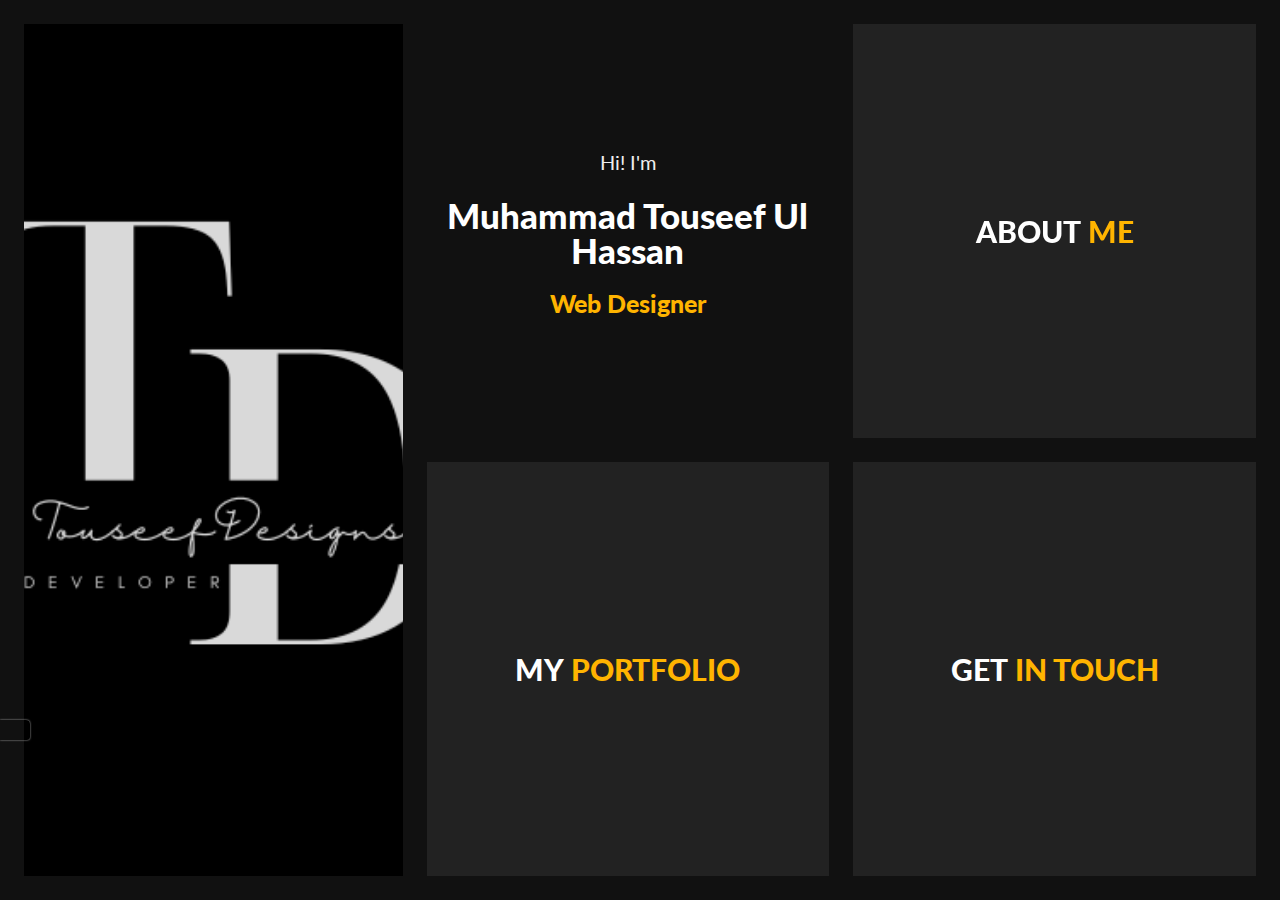
==== commit cf0ec272: "additionsss" ====
--- a/index.html
+++ b/index.html
@@ -5,6 +5,7 @@
       <meta charset="utf-8" />
       <title>Personal Portfolio</title>
       <meta name="viewport" content="width=device-width, initial-scale=1.0" />
+      <link rel="icon" href="images/projects/my Logo.jpg">
       <link href="https://fonts.googleapis.com/css?family=Lato:400,700,900" rel="stylesheet" />
 
       <!-- Template CSS Files -->
@@ -166,7 +167,7 @@
                                           <!-- Picture Starts -->
                                           <div
                                                 class="col s12 m4 profile-picture show-on-medium-and-down section-padding">
-                                                <img src="images/touseef.jpeg" class="responsive-img my-picture"
+                                                <img src="images/projects/my Logo.jpg" class="responsive-img my-picture"
                                                       alt="My Photo" />
                                           </div>
                                           <!-- Picture Ends -->
@@ -206,7 +207,7 @@
                                                 <div class="col s12 m12 l6 p-none">
                                                       <ul class="second-font list-2">
                                                             <li>
-                                                                  <span class="font-weight-700">Phone: </span>+92 3405442921
+                                                                  <span class="font-weight-700">Phone: </span><a href="tel:+923405442921" class="text-white">+92 3405442921</a>
                                                             </li>
                                                             <li>
                                                                   <span class="font-weight-700">Address: </span>Jhelum,
@@ -214,15 +215,15 @@
                                                             </li>
                                                             <li>
                                                                   <span class="font-weight-700">Email:
-                                                                  </span>iamtouseef2000@gmail.com
+                                                                  </span> <a href="mailto:iamtouseef2000@gmail.com" class="text-white">iamtouseef2000@gmail.com</a>
                                                             </li>
                                                             <li>
-                                                                  <span class="font-weight-700">Spoken Langages:
+                                                                  <span class="font-weight-700">Spoken Languages:
                                                                   </span>English - Urdu - Punjabi
                                                             </li>
                                                             <li>
-                                                                  <span class="font-weight-700">Skype:
-                                                                  </span>live:.cid.1e5088c8963021e5
+                                                                  <span class="font-weight-700">LinkedIn:
+                                                                  </span><a href="https://www.linkedin.com/in/iamTouseef2000" class="text-white" target="_blank">iamTouseef2000</a>
                                                             </li>
                                                       </ul>
                                                 </div>
@@ -721,104 +722,103 @@
                                     <!-- Divider Ends -->
                                     <div class="row center-align da-thumbs" id="bl-work-items">
                                           <!-- Project Starts -->
-                                          <div class="col s12 m6 l6 xl6" data-panel="panel-1">
+                                          <div class="col s12 m6 l6 xl4" data-panel="panel-1">
                                                 <a href="#">
-                                                      <img class="responsive-img" src="images/projects/project-1.jpeg"
+                                                      <img class="responsive-img" src="images/projects/p-1.jpg"
                                                             alt="Project" />
                                                       <div class="valign-wrapper">
-                                                            <span class="font-weight-700 uppercase">Image Project</span>
+                                                            <span class="font-weight-700 uppercase">Product Photography</span>
                                                       </div>
                                                 </a>
                                           </div>
                                           <!-- Project Ends -->
                                           <!-- Project Starts -->
-                                          <div class="col s12 m6 l6 xl6" data-panel="panel-2">
+                                          <div class="col s12 m6 l6 xl4" data-panel="panel-2">
                                                 <a href="#">
-                                                      <img class="responsive-img" src="images/projects/project-1.jpeg"
+                                                      <img class="responsive-img" src="images/projects/p-2.jpg"
                                                             alt="Project" />
                                                       <div class="valign-wrapper">
-                                                            <span class="font-weight-700 uppercase">Slider
-                                                                  Project</span>
+                                                            <span class="font-weight-700 uppercase">Arabic Calligraphy</span>
                                                       </div>
                                                 </a>
                                           </div>
                                           <!-- Project Ends -->
                                           <!-- Project Starts -->
-                                          <div class="col s12 m6 l6 xl6" data-panel="panel-3">
+                                          <div class="col s12 m6 l6 xl4" data-panel="panel-3">
                                                 <a href="#">
-                                                      <img class="responsive-img" src="images/projects/project-1.jpeg"
+                                                      <img class="responsive-img" src="images/projects/p-3.jpg"
                                                             alt="Project" />
                                                       <div class="valign-wrapper">
-                                                            <span class="font-weight-700 uppercase">Youtube Video</span>
+                                                            <span class="font-weight-700 uppercase">Photoshop & Illustrator Works</span>
                                                       </div>
                                                 </a>
                                           </div>
                                           <!-- Project Ends -->
                                           <!-- Project Starts -->
-                                          <div class="col s12 m6 l6 xl6" data-panel="panel-4">
+                                          <!-- <div class="col s12 m6 l6 xl4" data-panel="panel-4">
                                                 <a href="#">
-                                                      <img class="responsive-img" src="images/projects/project-1.jpeg"
+                                                      <img class="responsive-img" src="images/projects/p-4.jpg"
                                                             alt="Project" />
                                                       <div class="valign-wrapper">
-                                                            <span class="font-weight-700 uppercase">Local Video</span>
-                                                      </div>
-                                                </a>
-                                          </div>
-                                          <!-- Project Ends -->
-                                          <!-- Project Starts -->
-                                          <!-- <div class="col s12 m6 l6 xl4" data-panel="panel-5">
-                                                <a href="#">
-                                                      <img class="responsive-img" src="images/projects/project-1.jpeg"
-                                                            alt="Project" />
-                                                      <div class="valign-wrapper">
-                                                            <span class="font-weight-700 uppercase">Image Project</span>
+                                                            <span class="font-weight-700 uppercase">Illustrated Ball</span>
                                                       </div>
                                                 </a>
                                           </div> -->
                                           <!-- Project Ends -->
                                           <!-- Project Starts -->
+                                          <div class="col s12 m6 l6 xl4" data-panel="panel-5">
+                                                <a href="#">
+                                                      <img class="responsive-img" src="images/projects/p-5.jpg"
+                                                            alt="Project" />
+                                                      <div class="valign-wrapper">
+                                                            <span class="font-weight-700 uppercase">Typography</span>
+                                                      </div>
+                                                </a>
+                                          </div>
+                                          <!-- Project Ends -->
+                                          <!-- Project Starts -->
                                           <!-- <div class="col s12 m6 l6 xl4" data-panel="panel-6">
                                                 <a href="#">
-                                                      <img class="responsive-img" src="images/projects/project-1.jpeg"
+                                                      <img class="responsive-img" src="images/projects/p-6.jpg"
                                                             alt="Project" />
                                                       <div class="valign-wrapper">
-                                                            <span class="font-weight-700 uppercase">Image Project</span>
+                                                            <span class="font-weight-700 uppercase">Photoshoped Work</span>
                                                       </div>
                                                 </a>
                                           </div> -->
                                           <!-- Project Ends -->
                                           <!-- Project Starts -->
-                                          <!-- <div class="col s12 m6 l6 xl4" data-panel="panel-7">
+                                          <div class="col s12 m6 l6 xl4" data-panel="panel-7">
                                                 <a href="#">
-                                                      <img class="responsive-img" src="images/projects/project-1.jpeg"
+                                                      <img class="responsive-img" src="images/projects/p-7.jpg"
                                                             alt="Project" />
                                                       <div class="valign-wrapper">
-                                                            <span class="font-weight-700 uppercase">Image Project</span>
+                                                            <span class="font-weight-700 uppercase">Urdu Design</span>
+                                                      </div>
+                                                </a>
+                                          </div>
+                                          <!-- Project Ends -->
+                                          <!-- Project Starts -->
+                                          <!-- <div class="col s12 m6 l6 xl4" data-panel="panel-8">
+                                                <a href="#">
+                                                      <img class="responsive-img" src="images/projects/p-8.jpg"
+                                                            alt="Project" />
+                                                      <div class="valign-wrapper">
+                                                            <span class="font-weight-700 uppercase">Photoshoped Work</span>
                                                       </div>
                                                 </a>
                                           </div> -->
                                           <!-- Project Ends -->
                                           <!-- Project Starts -->
-                                          <!-- <div class="col s12 m6 l6 xl4" data-panel="panel-8">
+                                          <div class="col s12 m6 l6 xl4" data-panel="panel-9">
                                                 <a href="#">
-                                                      <img class="responsive-img" src="images/projects/project-1.jpeg"
+                                                      <img class="responsive-img" src="images/projects/p-9.jpg"
                                                             alt="Project" />
                                                       <div class="valign-wrapper">
-                                                            <span class="font-weight-700 uppercase">Image Project</span>
+                                                            <span class="font-weight-700 uppercase">Typography</span>
                                                       </div>
                                                 </a>
-                                          </div> -->
-                                          <!-- Project Ends -->
-                                          <!-- Project Starts -->
-                                          <!-- <div class="col s12 m6 l6 xl4" data-panel="panel-9">
-                                                <a href="#">
-                                                      <img class="responsive-img" src="images/projects/project-1.jpeg"
-                                                            alt="Project" />
-                                                      <div class="valign-wrapper">
-                                                            <span class="font-weight-700 uppercase">Image Project</span>
-                                                      </div>
-                                                </a>
-                                          </div> -->
+                                          </div>
                                           <!-- Project Ends -->
                                     </div>
                               </div>
@@ -862,14 +862,15 @@
                                           <div class="col s12 m5 l5 xl4 leftside">
                                                 <!-- Contacts Starts -->
                                                 <h6 class="font-weight-700 uppercase">Phone</h6>
-                                                <span class="font-weight-400 second-font"><i class="fa fa-phone"></i>
-                                                      +92 3405442921</span>
+                                                <span class="font-weight-400 second-font"><a href="tel:+923405442921"><i class="fa fa-phone"></i></a>
+                                                      <a href="tel:+923405442921" class="text-white">+92 3405442921</a></span>
                                                 <h6 class="font-weight-700 uppercase">Email</h6>
-                                                <span class="font-weight-400 second-font"><i class="fa fa-envelope"></i>
-                                                      iamtouseef2000@gmail.com</span>
+                                                <span class="font-weight-400 second-font"><a href="mailto:iamtouseef2000@gmail.com"><i class="fa fa-envelope"></i></a>
+                                               <a href="mailto:iamtouseef2000@gmail.com" class="text-white">iamtouseef2000@gmail.com</a>
+                                          </span>
                                                 <h6 class="font-weight-700 uppercase">Skype</h6>
                                                 <span class="font-weight-400 second-font"><i class="fa-brands fa-skype"></i>
-                                                      live:.cid.1e5088c8963021e5</span>
+                                                      iamtouseef2000</span>
                                                 <h6 class="font-weight-700 uppercase">Address</h6>
                                                 <span class="font-weight-400 second-font"><i class="fa fa-home"></i>
                                                       Jhelum, Pakistan</span><br />
@@ -915,7 +916,7 @@
                                                       <div class="input-field second-font">
                                                             <i class="fa fa-user prefix"></i>
                                                             <input id="name" name="name" type="text" class="validate"
-                                                                  required />
+                                                                  required autocomplete="off"/>
                                                             <label class="font-weight-400" for="name">Your Name</label>
                                                       </div>
                                                       <!-- Name Field Ends -->
@@ -923,7 +924,7 @@
                                                       <div class="input-field second-font">
                                                             <i class="fa fa-envelope prefix"></i>
                                                             <input id="email" type="email" name="email" class="validate"
-                                                                  required />
+                                                                  required autocomplete="off"/>
                                                             <label for="email">Your Email</label>
                                                       </div>
                                                       <!-- Email Field Ends -->
@@ -964,38 +965,37 @@
                               <div class="row">
                                     <!-- Project Main Content Starts -->
                                     <div class="col s12 l6 xl6 section-padding section-padding-right-none">
-                                          <img class="responsive-img" src="images/projects/project-1.jpeg"
-                                                alt="project" />
+                                          <img class="responsive-img" src="images/projects/p-1.jpg"
+                                                alt="project"/>
                                     </div>
                                     <!-- Project Main Content Ends -->
                                     <!-- Project Details Starts -->
                                     <div class="col s12 l6 xl6 section-padding">
-                                          <h3 class="font-weight-700 uppercase">Image Project</h3>
+                                          <h3 class="font-weight-700 uppercase">Product Photography</h3>
                                           <ul class="project-details second-font">
                                                 <li>
                                                       <i class="fa fa-user"></i><span class="font-weight-700"> Client
                                                       </span>:
-                                                      <span class="font-weight-400 uppercase">Envato</span>
+                                                      <span class="font-weight-400 uppercase">Project</span>
                                                 </li>
                                                 <li>
                                                       <i class="fa-regular fa-calendar"></i><span class="font-weight-700">
                                                             Start Date </span>:
-                                                      <span class="font-weight-400 uppercase">02/11/2017</span>
+                                                      <span class="font-weight-400 uppercase">02/11/2020</span>
                                                 </li>
                                                 <li>
                                                       <i class="fa-regular fa-calendar-check"></i><span
                                                             class="font-weight-700"> End Date </span>:
-                                                      <span class="font-weight-400 uppercase">02/08/2018</span>
+                                                      <span class="font-weight-400 uppercase">10/11/2020</span>
                                                 </li>
                                                 <li>
                                                       <i class="fa-solid fa-screwdriver-wrench"></i>
                                                       <span class="font-weight-700"> Used Technologies</span> :
-                                                      <span class="font-weight-400 uppercase">php, html, css,
-                                                            javascript</span>
+                                                      <span class="font-weight-400 uppercase">Adobe Photoshop,Camera,Watch</span>
                                                 </li>
                                           </ul>
                                           <hr />
-                                          <a href="#" class="waves-effect waves-light btn font-weight-700">Preview <i
+                                          <a href="images/projects/p-1.jpg" target="_blank" class="waves-effect waves-light btn font-weight-700">Preview <i
                                                       class="fa fa-external-link"></i></a>
                                     </div>
                                     <!-- Project Details Ends -->
@@ -1007,46 +1007,41 @@
                               <div class="row">
                                     <!-- Project Main Content Starts -->
                                     <div class="col s12 l6 xl6 section-padding section-padding-right-none">
-                                          <div class="carousel carousel-slider">
-                                                <a class="carousel-item" href="#one!"><img class="responsive-img"
-                                                            src="images/projects/project-1.jpeg" alt="project" /></a>
-                                                <a class="carousel-item" href="#two!"><img class="responsive-img"
-                                                            src="images/projects/project-1.jpeg" alt="project" /></a>
-                                                <a class="carousel-item" href="#three!"><img class="responsive-img"
-                                                            src="images/projects/project-1.jpeg" alt="project" /></a>
-                                                <a class="carousel-item" href="#four!"><img class="responsive-img"
-                                                            src="images/projects/project-1.jpeg" alt="project" /></a>
-                                          </div>
+                                          <!-- <div class="videocontainer"> -->
+                                                <!-- <iframe class="youtube-video"
+                                                      src="https://www.youtube.com/embed/7e90gBu4pas?enablejsapi=1&version=3&playerapiid=ytplayer"
+                                                      allowfullscreen></iframe> -->
+                                          <!-- </div> -->
+                                          <img class="responsive-img" src="images/projects/p-2.jpg" alt="project" />      
                                     </div>
                                     <!-- Project Main Content Ends -->
                                     <!-- Project Details Starts -->
                                     <div class="col s12 l6 xl6 section-padding">
-                                          <h3 class="font-weight-700 uppercase">Slider Project</h3>
+                                          <h3 class="font-weight-700 uppercase">Arabic Calligraphy</h3>
                                           <ul class="project-details second-font">
                                                 <li>
                                                       <i class="fa fa-user"></i><span class="font-weight-700"> Client
                                                       </span>:
-                                                      <span class="font-weight-400 uppercase">Themeforest</span>
+                                                      <span class="font-weight-400 uppercase">Self</span>
                                                 </li>
                                                 <li>
                                                       <i class="fa-regular fa-calendar"></i><span class="font-weight-700">
                                                             Start Date </span>:
-                                                      <span class="font-weight-400 uppercase">02/11/2017</span>
+                                                      <span class="font-weight-400 uppercase">02/02/2021</span>
                                                 </li>
                                                 <li>
                                                       <i class="fa-regular fa-calendar-check"></i><span
                                                             class="font-weight-700"> End Date </span>:
-                                                      <span class="font-weight-400 uppercase">02/08/2018</span>
+                                                      <span class="font-weight-400 uppercase">08/02/2021</span>
                                                 </li>
                                                 <li>
                                                       <i class="fa-solid fa-screwdriver-wrench"></i>
                                                       <span class="font-weight-700"> Used Technologies</span> :
-                                                      <span class="font-weight-400 uppercase">php, html, css,
-                                                            javascript</span>
+                                                      <span class="font-weight-400 uppercase">Adobe Photoshop,Adobe Illustrator, Corel Draw</span>
                                                 </li>
                                           </ul>
                                           <hr />
-                                          <a href="#" class="waves-effect waves-light btn font-weight-700">Preview <i
+                                          <a href="images/projects/p-2.jpg" target="_blank" class="waves-effect waves-light btn font-weight-700">Preview <i
                                                       class="fa fa-external-link"></i></a>
                                     </div>
                                     <!-- Project Details Ends -->
@@ -1058,60 +1053,73 @@
                               <div class="row">
                                     <!-- Project Main Content Starts -->
                                     <div class="col s12 l6 xl6 section-padding section-padding-right-none">
-                                          <div class="videocontainer">
-                                                <iframe class="youtube-video"
-                                                      src="https://www.youtube.com/embed/7e90gBu4pas?enablejsapi=1&version=3&playerapiid=ytplayer"
-                                                      allowfullscreen></iframe>
-                                          </div>
+                                          <div class="carousel carousel-slider" id="myCarousel">
+                                                <a class="carousel-item" href="images/projects/p-3.2.jpg" target="_blank"><img class="responsive-img"
+                                                            src="images/projects/p-3.2.jpg" alt="project" /></a>
+                                                <a class="carousel-item" href="images/projects/p-3.jpg" target="_blank"><img class="responsive-img"
+                                                            src="images/projects/p-3.jpg" alt="project" /></a>
+                                                <a class="carousel-item" href="images/projects/p-6.2.jpg" target="_blank"><img class="responsive-img"
+                                                            src="images/projects/p-6.2.jpg" alt="project" /></a>
+                                                <a class="carousel-item" href="images/projects/p-6.jpg" target="_blank"><img class="responsive-img"
+                                                            src="images/projects/p-6.jpg" alt="project" /></a>
+                                                <a class="carousel-item" href="images/projects/p-4.jpg" target="_blank"><img class="responsive-img"
+                                                      src="images/projects/p-4.jpg" alt="project" /></a>
+                                                <a class="carousel-item" href="images/projects/p-8.jpg" target="_blank"><img class="responsive-img"
+                                                      src="images/projects/p-8.jpg" alt="project" /></a>
+                                          </div>
+                                          <!-- Carousel nav -->
+                                                <!-- <a class="carousel-control left" href="#myCarousel" data-slide="prev">&lsaquo;</a>
+                                                <a class="carousel-control right" href="#myCarousel" data-slide="next">&rsaquo;</a> -->
+
                                     </div>
                                     <!-- Project Main Content Ends -->
                                     <!-- Project Details Starts -->
                                     <div class="col s12 l6 xl6 section-padding">
-                                          <h3 class="font-weight-700 uppercase">Youtube Video</h3>
+                                          <h3 class="font-weight-700 uppercase">Adobe Photoshop & Illustrator Practice</h3>
                                           <ul class="project-details second-font">
                                                 <li>
                                                       <i class="fa fa-user"></i><span class="font-weight-700"> Client
                                                       </span>:
-                                                      <span class="font-weight-400 uppercase">Photodune</span>
+                                                      <span class="font-weight-400 uppercase">Self</span>
                                                 </li>
                                                 <li>
                                                       <i class="fa-regular fa-calendar"></i><span class="font-weight-700">
                                                             Start Date </span>:
-                                                      <span class="font-weight-400 uppercase">02/11/2017</span>
+                                                      <span class="font-weight-400 uppercase">20/08/2020</span>
                                                 </li>
                                                 <li>
                                                       <i class="fa-regular fa-calendar-check"></i><span
                                                             class="font-weight-700"> End Date </span>:
-                                                      <span class="font-weight-400 uppercase">02/08/2018</span>
+                                                      <span class="font-weight-400 uppercase">02/10/2020</span>
                                                 </li>
                                                 <li>
                                                       <i class="fa-solid fa-screwdriver-wrench"></i>
                                                       <span class="font-weight-700"> Used Technologies</span> :
-                                                      <span class="font-weight-400 uppercase">Adobe After Effects, Adobe
-                                                            Audition</span>
+                                                      <span class="font-weight-400 uppercase">Photoshop,Illustartor,Product Photography</span>
                                                 </li>
                                           </ul>
                                           <hr />
-                                          <a href="#" class="waves-effect waves-light btn font-weight-700">Preview <i
+                                          <a href="images/projects/p-4.jpg" target="_blank" class="waves-effect waves-light btn font-weight-700">Preview <i
                                                       class="fa fa-external-link"></i></a>
                                     </div>
                                     <!-- Project Details Ends -->
                               </div>
                         </div>
+                        
                         <!-- Project Ends -->
                         <!-- Project Starts -->
-                        <div data-panel="panel-4">
-                              <div class="row">
+                        <!-- <div data-panel="panel-4">
+                              <div class="row"> -->
                                     <!-- Project Main Content Starts -->
-                                    <div class="col s12 l6 xl6 section-padding section-padding-right-none">
+                                    <!-- <div class="col s12 l6 xl6 section-padding section-padding-right-none">
                                           <video id="video" class="responsive-video" controls
                                                 poster="images/projects/video/video-poster.png">
                                                 <source src="images/projects/video/video.mp4" type="video/mp4" />
                                           </video>
-                                    </div>
+                                    </div> -->
                                     <!-- Project Main Content Ends -->
                                     <!-- Project Details Starts -->
-                                    <div class="col s12 l6 xl6 section-padding">
+                                    <!-- <div class="col s12 l6 xl6 section-padding">
                                           <h3 class="font-weight-700 uppercase">Local Video</h3>
                                           <ul class="project-details second-font">
                                                 <li>
@@ -1137,19 +1145,19 @@
                                                 </li>
                                           </ul>
                                           <hr />
-                                          <a href="#" class="waves-effect waves-light btn font-weight-700">Preview <i
+                                          <a href="#" target="_blank" class="waves-effect waves-light btn font-weight-700">Preview <i
                                                       class="fa fa-external-link"></i></a>
-                                    </div>
+                                    </div> -->
                                     <!-- Project Details Ends -->
-                              </div>
-                        </div>
+                              <!-- </div>
+                        </div> -->
                         <!-- Project Ends -->
                         <!-- Project Starts -->
                         <div data-panel="panel-5">
                               <div class="row">
                                     <!-- Project Main Content Starts -->
                                     <div class="col s12 l6 xl6 section-padding section-padding-right-none">
-                                          <img src="images/projects/project-1.jpeg" alt="project" />
+                                          <img src="images/projects/p-5.jpg" alt="project" />
                                     </div>
                                     <!-- Project Main Content Ends -->
                                     <!-- Project Details Starts -->
@@ -1179,7 +1187,7 @@
                                                 </li>
                                           </ul>
                                           <hr />
-                                          <a href="#" class="waves-effect waves-light btn font-weight-700">Preview <i
+                                          <a href="images/projects/p-5.jpg" target="_blank" class="waves-effect waves-light btn font-weight-700">Preview <i
                                                       class="fa fa-external-link"></i></a>
                                     </div>
                                     <!-- Project Details Ends -->
@@ -1187,15 +1195,15 @@
                         </div>
                         <!-- Project Ends -->
                         <!-- Project Starts -->
-                        <div data-panel="panel-6">
-                              <div class="row">
+                        <!-- <div data-panel="panel-6">
+                              <div class="row"> -->
                                     <!-- Project Main Content Starts -->
-                                    <div class="col s12 l6 xl6 section-padding section-padding-right-none">
+                                    <!-- <div class="col s12 l6 xl6 section-padding section-padding-right-none">
                                           <img src="images/projects/project-1.jpeg" alt="project" />
-                                    </div>
+                                    </div> -->
                                     <!-- Project Main Content Ends -->
                                     <!-- Project Details Starts -->
-                                    <div class="col s12 l6 xl6 section-padding">
+                                    <!-- <div class="col s12 l6 xl6 section-padding">
                                           <h3 class="font-weight-700 uppercase">Image Project</h3>
                                           <ul class="project-details second-font">
                                                 <li>
@@ -1220,19 +1228,19 @@
                                                 </li>
                                           </ul>
                                           <hr />
-                                          <a href="#" class="waves-effect waves-light btn font-weight-700">Preview <i
+                                          <a href="#" target="_blank" class="waves-effect waves-light btn font-weight-700">Preview <i
                                                       class="fa fa-external-link"></i></a>
-                                    </div>
+                                    </div> -->
                                     <!-- Project Details Ends -->
-                              </div>
-                        </div>
+                              <!-- </div>
+                        </div> -->
                         <!-- Project Ends -->
                         <!-- Project Starts -->
                         <div data-panel="panel-7">
                               <div class="row">
                                     <!-- Project Main Content Starts -->
                                     <div class="col s12 l6 xl6 section-padding section-padding-right-none">
-                                          <img src="images/projects/project-1.jpeg" alt="project" />
+                                          <img src="images/projects/p-7.jpg" alt="project" />
                                     </div>
                                     <!-- Project Main Content Ends -->
                                     <!-- Project Details Starts -->
@@ -1262,7 +1270,7 @@
                                                 </li>
                                           </ul>
                                           <hr />
-                                          <a href="#" class="waves-effect waves-light btn font-weight-700">Preview <i
+                                          <a href="images/projects/p-7.jpg" target="_blank" class="waves-effect waves-light btn font-weight-700">Preview <i
                                                       class="fa fa-external-link"></i></a>
                                     </div>
                                     <!-- Project Details Ends -->
@@ -1270,15 +1278,15 @@
                         </div>
                         <!-- Project Ends -->
                         <!-- Project Starts -->
-                        <div data-panel="panel-8">
-                              <div class="row">
+                        <!-- <div data-panel="panel-8">
+                              <div class="row"> -->
                                     <!-- Project Main Content Starts -->
-                                    <div class="col s12 l6 xl6 section-padding section-padding-right-none">
+                                    <!-- <div class="col s12 l6 xl6 section-padding section-padding-right-none">
                                           <img src="images/projects/project-1.jpeg" alt="project" />
-                                    </div>
+                                    </div> -->
                                     <!-- Project Main Content Ends -->
                                     <!-- Project Details Starts -->
-                                    <div class="col s12 l6 xl6 section-padding">
+                                    <!-- <div class="col s12 l6 xl6 section-padding">
                                           <h3 class="font-weight-700 uppercase">Image Project</h3>
                                           <ul class="project-details second-font">
                                                 <li>
@@ -1304,19 +1312,19 @@
                                                 </li>
                                           </ul>
                                           <hr />
-                                          <a href="#" class="waves-effect waves-light btn font-weight-700">Preview <i
+                                          <a href="#" target="_blank" class="waves-effect waves-light btn font-weight-700">Preview <i
                                                       class="fa fa-external-link"></i></a>
-                                    </div>
+                                    </div> -->
                                     <!-- Project Details Ends -->
-                              </div>
-                        </div>
+                              <!-- </div>
+                        </div> -->
                         <!-- Project Ends -->
                         <!-- Project Starts -->
                         <div data-panel="panel-9">
                               <div class="row">
                                     <!-- Project Main Content Starts -->
                                     <div class="col s12 l6 xl6 section-padding section-padding-right-none">
-                                          <img src="images/projects/project-1.jpeg" alt="project" />
+                                          <img src="images/projects/p-9.jpg" alt="project" />
                                     </div>
                                     <!-- Project Main Content Ends -->
                                     <!-- Project Details Starts -->
@@ -1346,7 +1354,7 @@
                                                 </li>
                                           </ul>
                                           <hr />
-                                          <a href="#" class="waves-effect waves-light btn font-weight-700">Preview <i
+                                          <a href="images/projects/p-9.jpg"  class="waves-effect waves-light btn font-weight-700">Preview <i
                                                       class="fa fa-external-link"></i></a>
                                     </div>
                                     <!-- Project Details Ends -->
--- a/css/style.css
+++ b/css/style.css
@@ -172,7 +172,7 @@
 }
 
 .main-picture.men {
-  background-image: url("../images/check.jpeg");
+  background-image: url("../images/projects/my Logo.png");
   padding: 0;
   margin-top: 24px;
   margin-left: 24px;
@@ -183,7 +183,7 @@
 }
 
 .main-picture.woman {
-  background-image: url("../images/check.jpeg");
+  background-image: url("../images/projects/my\ Logo.png");
   padding: 0;
   margin-top: 24px;
   margin-left: 24px;
@@ -227,6 +227,9 @@
 body.blog.dark .widget-tags ul > li a:hover {
   color: #fff;
 }
+.text-white{
+  color: #fff;
+}
 
 body.dark .bl-main>section.topleft .bl-box .ah-headline span:first-child,
 body.dark .bl-content p,
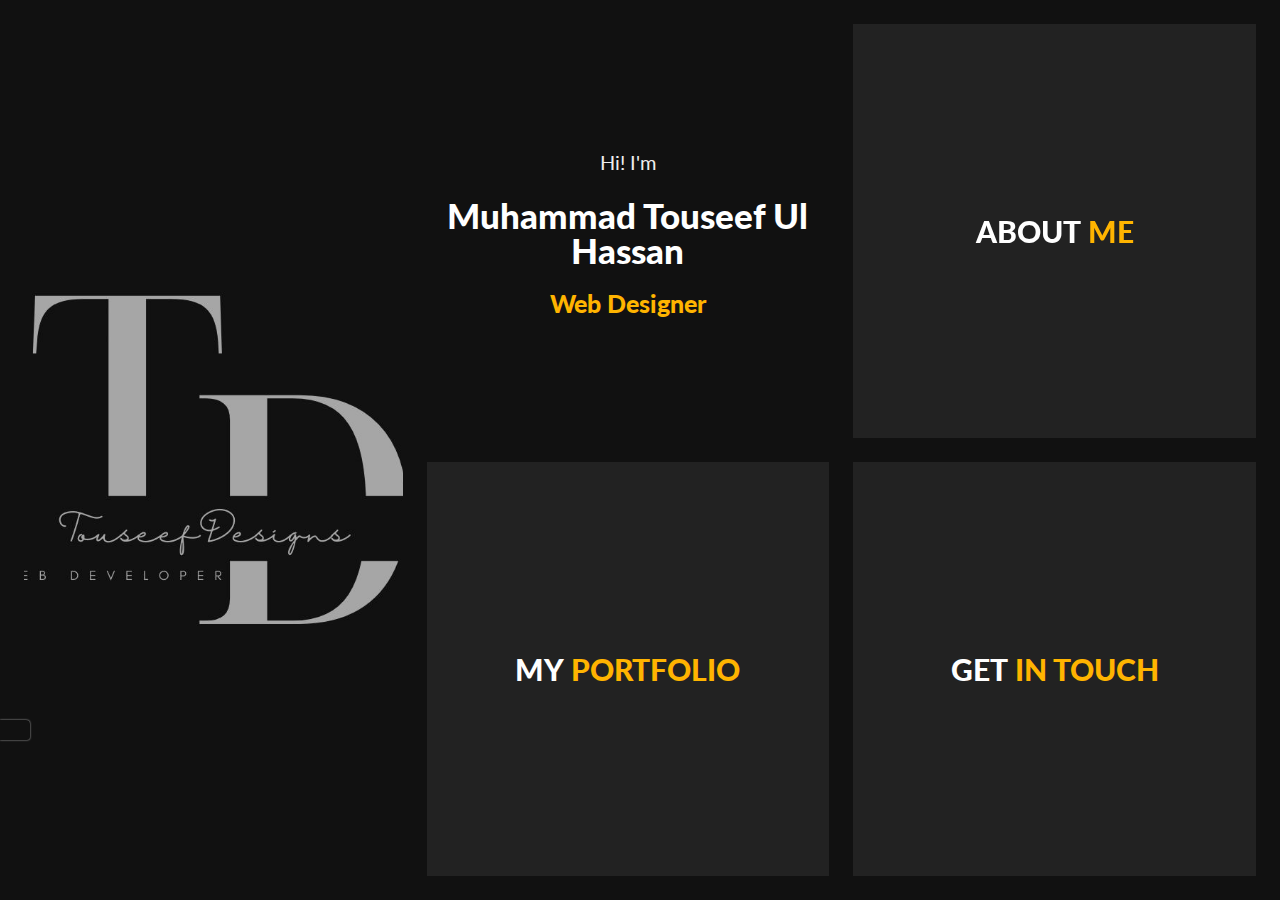
==== commit b3bef0b3: "addition" ====
--- a/index.html
+++ b/index.html
@@ -1,9 +1,15 @@
+<!-- 
+      Author: Muhammad Touseef Ul Hassan
+      Version: 1.0
+ -->
+
+
 <!DOCTYPE html>
 <html lang="en">
 
 <head>
       <meta charset="utf-8" />
-      <title>Personal Portfolio</title>
+      <title>TouseefDesigns Portfolio</title>
       <meta name="viewport" content="width=device-width, initial-scale=1.0" />
       <link rel="icon" href="images/projects/my Logo.jpg">
       <link href="https://fonts.googleapis.com/css?family=Lato:400,700,900" rel="stylesheet" />
@@ -167,8 +173,8 @@
                                           <!-- Picture Starts -->
                                           <div
                                                 class="col s12 m4 profile-picture show-on-medium-and-down section-padding">
-                                                <img src="images/projects/my Logo.jpg" class="responsive-img my-picture"
-                                                      alt="My Photo" />
+                                                <!-- <img src="images/projects/my Logo.jpg" class="responsive-img my-picture"
+                                                      alt="My Photo" /> -->
                                           </div>
                                           <!-- Picture Ends -->
                                           <div class="col s12 m8 l12 xl12 personal-info section-padding">
@@ -292,7 +298,7 @@
                                                                                           </span><i>ACE Money Transfer</i>
                                                                                     </h6>
                                                                                     <span class="date"><i
-                                                                                                class="fa fa-calendar-o"></i>
+                                                                                                class="fa fa-calendar"></i>
                                                                                           2023 -
                                                                                           Present</span>
                                                                                     <p>
@@ -308,7 +314,7 @@
                                                                                           </span><i>EssentialSofts</i>
                                                                                     </h6>
                                                                                     <span class="date"><i
-                                                                                                class="fa fa-calendar-o"></i>
+                                                                                                class="fa fa-calendar"></i>
                                                                                           2021</span>
                                                                                     <p>
                                                                                           Worked as an internee in front end web development.
@@ -323,7 +329,7 @@
                                                                                           </span><i>Hayatian Computing Society</i>
                                                                                     </h6>
                                                                                     <span class="date"><i
-                                                                                                class="fa fa-calendar-o"></i>
+                                                                                                class="fa fa-calendar"></i>
                                                                                           2021 -
                                                                                           2022</span>
                                                                                     <p>
@@ -339,7 +345,7 @@
                                                                                           </span><i>Hayatian Computing Society</i>
                                                                                     </h6>
                                                                                     <span class="date"><i
-                                                                                                class="fa fa-calendar-o"></i>
+                                                                                                class="fa fa-calendar"></i>
                                                                                           2020 -
                                                                                           2021</span>
                                                                                     <p>
@@ -371,7 +377,7 @@
                                                                                           </span><i>University of Gujrat</i>
                                                                                     </h6>
                                                                                     <span class="date"><i
-                                                                                                class="fa fa-calendar-o"></i>
+                                                                                                class="fa fa-calendar"></i>
                                                                                           2018 -
                                                                                           2022</span>
                                                                                     <p>
@@ -387,7 +393,7 @@
                                                                                           </span><i>Govt. Postgraduate College, Jhelum</i>
                                                                                     </h6>
                                                                                     <span class="date"><i
-                                                                                                class="fa fa-calendar-o"></i>
+                                                                                                class="fa fa-calendar"></i>
                                                                                           2016 -
                                                                                           2018</span>
                                                                                     <p>
@@ -403,7 +409,7 @@
                                                                                           </span><i>Govt. High School, Sarai Alamgir</i>
                                                                                     </h6>
                                                                                     <span class="date"><i
-                                                                                                class="fa fa-calendar-o"></i>
+                                                                                                class="fa fa-calendar"></i>
                                                                                           2014 -
                                                                                           2016</span>
                                                                                     <p>
@@ -433,7 +439,7 @@
                                                                                           <!-- Single Skills Starts -->
                                                                                           <div class="resume-content">
                                                                                                 <h6 class="uppercase">
-                                                                                                      Html <i class="fa-brands fa-html5 fa-fade fa-lg" style="color: #e34c26; margin-left: 38px;"></i></h6>
+                                                                                                      HTML <i class="fa-brands fa-html5 fa-fade fa-lg" style="color: #e34c26; margin-left: 30px;"></i></h6>
                                                                                                 <p>
                                                                                                       <i
                                                                                                             class="fa fa-star"></i>
@@ -721,6 +727,39 @@
                                     </div>
                                     <!-- Divider Ends -->
                                     <div class="row center-align da-thumbs" id="bl-work-items">
+                                          <!-- Project Starts -->
+                                          <div class="col s12 m6 l6 xl4" data-panel="panel-0.1">
+                                                <a href="#">
+                                                      <img class="responsive-img" src="images/projects/p-0.1.jpg"
+                                                            alt="Project" />
+                                                      <div class="valign-wrapper">
+                                                            <span class="font-weight-700 uppercase">MEDCO. Landing Page</span>
+                                                      </div>
+                                                </a>
+                                          </div>
+                                          <!-- Project Ends -->
+                                          <!-- Project Starts -->
+                                          <div class="col s12 m6 l6 xl4" data-panel="panel-0.2">
+                                                <a href="#">
+                                                      <img class="responsive-img" src="images/projects/p-0.2.jpg"
+                                                            alt="Project" />
+                                                      <div class="valign-wrapper">
+                                                            <span class="font-weight-700 uppercase">Xpeer Landing Page </span>
+                                                      </div>
+                                                </a>
+                                          </div>
+                                          <!-- Project Ends -->
+                                          <!-- Project Starts -->
+                                          <div class="col s12 m6 l6 xl4" data-panel="panel-0.3">
+                                                <a href="#">
+                                                      <img class="responsive-img" src="images/projects/p-0.3.jpg"
+                                                            alt="Project" />
+                                                      <div class="valign-wrapper">
+                                                            <span class="font-weight-700 uppercase">DayarnPharma Landing Page</span>
+                                                      </div>
+                                                </a>
+                                          </div>
+                                          <!-- Project Ends -->
                                           <!-- Project Starts -->
                                           <div class="col s12 m6 l6 xl4" data-panel="panel-1">
                                                 <a href="#">
@@ -961,6 +1000,132 @@
                   <!-- Portfolio Panel Items Starts -->
                   <div class="bl-panel-items" id="bl-panel-work-items">
                         <!-- Project Starts -->
+                        <div data-panel="panel-0.1">
+                              <div class="row">
+                                    <!-- Project Main Content Starts -->
+                                    <div class="col s12 l6 xl6 section-padding section-padding-right-none">
+                                          <a href="images/projects/MEDCO..png" target="_blank"><img class="responsive-img" src="images/projects/p-0.1.jpg"
+                                                alt="project"/></a>
+                                    </div>
+                                    <!-- Project Main Content Ends -->
+                                    <!-- Project Details Starts -->
+                                    <div class="col s12 l6 xl6 section-padding">
+                                          <h3 class="font-weight-700 uppercase">MEDCO. Landing Page</h3>
+                                          <ul class="project-details second-font">
+                                                <li>
+                                                      <i class="fa fa-user"></i><span class="font-weight-700"> Client
+                                                      </span>:
+                                                      <span class="font-weight-400 uppercase">EssensialSofts</span>
+                                                </li>
+                                                <li>
+                                                      <i class="fa-regular fa-calendar"></i><span class="font-weight-700">
+                                                            Start Date </span>:
+                                                      <span class="font-weight-400 uppercase">05/07/2021</span>
+                                                </li>
+                                                <li>
+                                                      <i class="fa-regular fa-calendar-check"></i><span
+                                                            class="font-weight-700"> End Date </span>:
+                                                      <span class="font-weight-400 uppercase">10/09/2021</span>
+                                                </li>
+                                                <li>
+                                                      <i class="fa-solid fa-screwdriver-wrench"></i>
+                                                      <span class="font-weight-700"> Used Technologies</span> :
+                                                      <span class="font-weight-400 uppercase">HTML, CSS, JS, Bootstrap, Canva</span>
+                                                </li>
+                                          </ul>
+                                          <hr />
+                                          <a href="https://iamtouseef2000.github.io/Medco2/" target="_blank" class="waves-effect waves-light btn font-weight-700">Preview <i
+                                                      class="fa fa-external-link"></i></a>
+                                    </div>
+                                    <!-- Project Details Ends -->
+                              </div>
+                        </div>
+                        <!-- Project Ends -->
+                        <!-- Project Starts -->
+                        <div data-panel="panel-0.2">
+                              <div class="row">
+                                    <!-- Project Main Content Starts -->
+                                    <div class="col s12 l6 xl6 section-padding section-padding-right-none">
+                                          <a href="images/projects/Xpeer.png" target="_blank"><img class="responsive-img" src="images/projects/p-0.2.jpg"
+                                                alt="project"/></a>
+                                    </div>
+                                    <!-- Project Main Content Ends -->
+                                    <!-- Project Details Starts -->
+                                    <div class="col s12 l6 xl6 section-padding">
+                                          <h3 class="font-weight-700 uppercase">Xpeer Landing Page</h3>
+                                          <ul class="project-details second-font">
+                                                <li>
+                                                      <i class="fa fa-user"></i><span class="font-weight-700"> Client
+                                                      </span>:
+                                                      <span class="font-weight-400 uppercase">EssensialSofts</span>
+                                                </li>
+                                                <li>
+                                                      <i class="fa-regular fa-calendar"></i><span class="font-weight-700">
+                                                            Start Date </span>:
+                                                      <span class="font-weight-400 uppercase">20/05/2021</span>
+                                                </li>
+                                                <li>
+                                                      <i class="fa-regular fa-calendar-check"></i><span
+                                                            class="font-weight-700"> End Date </span>:
+                                                      <span class="font-weight-400 uppercase">30/06/2021</span>
+                                                </li>
+                                                <li>
+                                                      <i class="fa-solid fa-screwdriver-wrench"></i>
+                                                      <span class="font-weight-700"> Used Technologies</span> :
+                                                      <span class="font-weight-400 uppercase">HTML, CSS, JS, Bootstrap, Canva</span>
+                                                </li>
+                                          </ul>
+                                          <hr />
+                                          <a href="https://iamtouseef2000.github.io/Xpeer/" target="_blank" class="waves-effect waves-light btn font-weight-700">Preview<i
+                                                      class="fa fa-external-link"></i></a>
+                                    </div>
+                                    <!-- Project Details Ends -->
+                              </div>
+                        </div>
+                        <!-- Project Ends -->
+                        <!-- Project Starts -->
+                        <div data-panel="panel-0.3">
+                              <div class="row">
+                                    <!-- Project Main Content Starts -->
+                                    <div class="col s12 l6 xl6 section-padding section-padding-right-none">
+                                          <a href="images/projects/DayarnPharma.png" target="_blank"><img class="responsive-img" src="images/projects/p-0.3.jpg"
+                                                alt="project"/></a>
+                                    </div>
+                                    <!-- Project Main Content Ends -->
+                                    <!-- Project Details Starts -->
+                                    <div class="col s12 l6 xl6 section-padding">
+                                          <h3 class="font-weight-700 uppercase">DayarnPharma Landing Page</h3>
+                                          <ul class="project-details second-font">
+                                                <li>
+                                                      <i class="fa fa-user"></i><span class="font-weight-700"> Client
+                                                      </span>:
+                                                      <span class="font-weight-400 uppercase">EssensialSofts</span>
+                                                </li>
+                                                <li>
+                                                      <i class="fa-regular fa-calendar"></i><span class="font-weight-700">
+                                                            Start Date </span>:
+                                                      <span class="font-weight-400 uppercase">15/04/2021</span>
+                                                </li>
+                                                <li>
+                                                      <i class="fa-regular fa-calendar-check"></i><span
+                                                            class="font-weight-700"> End Date </span>:
+                                                      <span class="font-weight-400 uppercase">10/05/2020</span>
+                                                </li>
+                                                <li>
+                                                      <i class="fa-solid fa-screwdriver-wrench"></i>
+                                                      <span class="font-weight-700"> Used Technologies</span> :
+                                                      <span class="font-weight-400 uppercase">HTML, CSS, Javascript, Canva</span>
+                                                </li>
+                                          </ul>
+                                          <hr />
+                                          <a href="https://iamtouseef2000.github.io/dayarnpharm/" target="_blank" class="waves-effect waves-light btn font-weight-700">Preview <i
+                                                      class="fa fa-external-link"></i></a>
+                                    </div>
+                                    <!-- Project Details Ends -->
+                              </div>
+                        </div>
+                        <!-- Project Ends -->
+                        <!-- Project Starts -->
                         <div data-panel="panel-1">
                               <div class="row">
                                     <!-- Project Main Content Starts -->
--- a/css/style.css
+++ b/css/style.css
@@ -1,8 +1,5 @@
 /*
-Template Name: Moscow - Personal Portfolio
-Author: Celtano
-Author URI: http://themeforest.net/user/celtano
-Description: Moscow - Personal Portfolio
+Author: Muhammad Touseef Ul Hassan
 Version: 1.0
 */
 
@@ -172,7 +169,7 @@
 }
 
 .main-picture.men {
-  background-image: url("../images/projects/my Logo.png");
+  background-image: url("../images/projects/my Logo.jpg");
   padding: 0;
   margin-top: 24px;
   margin-left: 24px;
@@ -182,8 +179,16 @@
   width: calc(33.3333333333% - 48px);
 }
 
+
+.profile-picture.show-on-medium-and-down {
+  background-image: url("../images/projects/logo/my Logo.jpg");
+  padding: 0;
+  height: calc(50vh - 50px);
+  background-position: center center;
+}
+
 .main-picture.woman {
-  background-image: url("../images/projects/my\ Logo.png");
+  background-image: url("../images/projects/my Logo.jpg");
   padding: 0;
   margin-top: 24px;
   margin-left: 24px;
@@ -238,7 +243,8 @@
 body.dark .bl-main>section:nth-child(4).bl-expand .contact .leftside,
 body.dark .bl-main>section:nth-child(4).bl-expand .contact .rightside .input-field label,
 body.blog.dark .widget.recent-posts .entry-title a,
-body.blog.dark .widget-search input {
+body.blog.dark .widget-search input,
+body.dark .bl-content .text-white {
   color: #eee;
 }
 
@@ -697,7 +703,13 @@
   color: #656c6d;
   font-weight: 400;
 }
-
+.bl-content .text-white {
+  margin: 0 auto;
+  font-size: 15px;
+  line-height: 2;
+  color: #656c6d;
+  font-weight: 400;
+}
 
 /* Top Left Section
 ================================================== */
--- a/css/styleswitcher.css
+++ b/css/styleswitcher.css
@@ -2,7 +2,7 @@
   background: #0000;
   position: fixed;
   display: none;
-  top: 65%;
+  top: 62%;
   left: 10px;
   direction: ltr;
   z-index: 11111;
@@ -119,7 +119,7 @@
 }
 #showSwitcher i {
   font-size: 25px;
-  color: #ffffffba;
+  color: #645d5dba;
 }
 #switcher .styled-select select {
   background: #f5f5f5;
